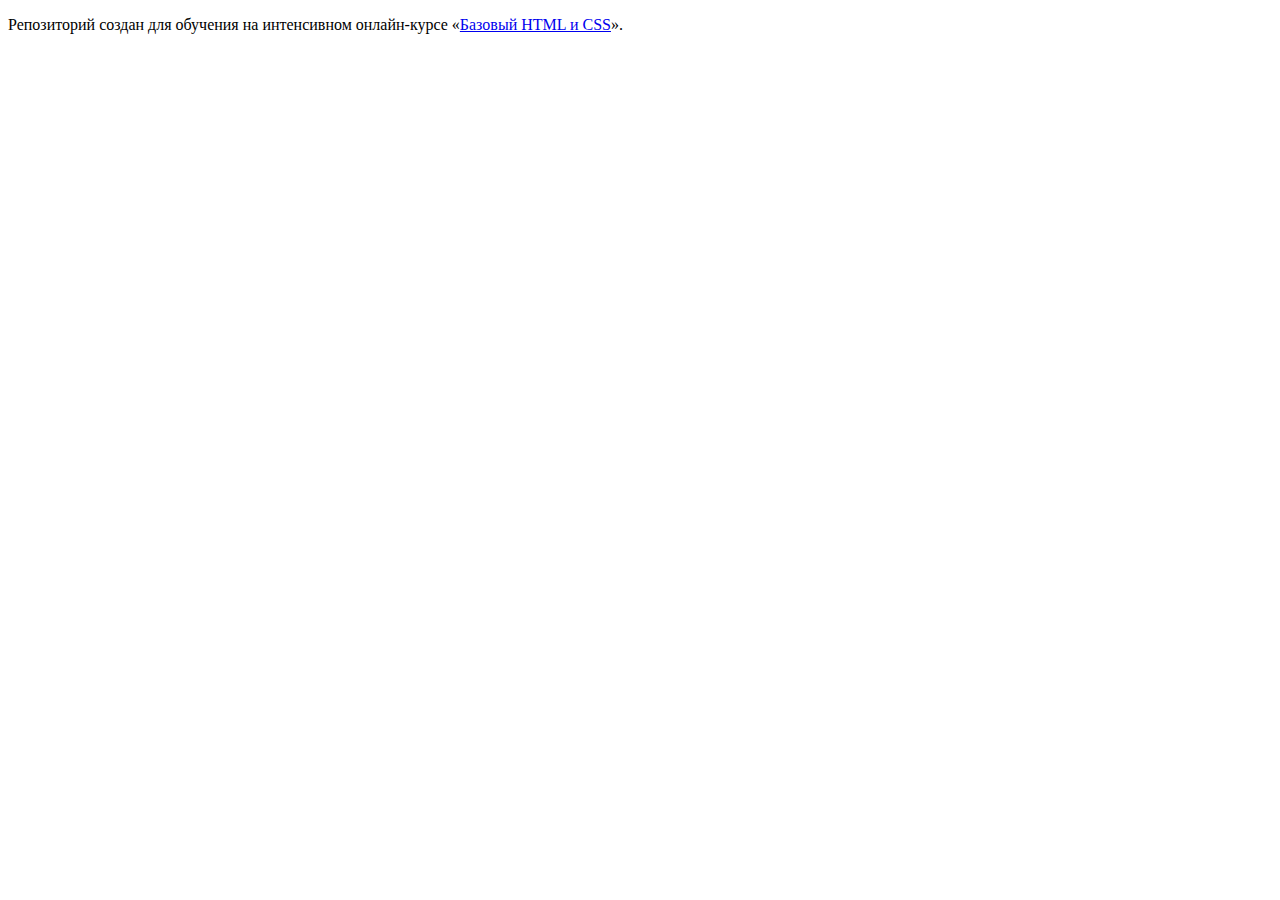
==== index.html @ 18b14258 ":hatching_chick:" ====
<!DOCTYPE html>
<html lang="ru">
  <head>
    <meta charset="utf-8">
    <title>HTML Academy: Барбершоп</title>
  </head>
  <body>

    <p>Репозиторий создан для обучения на интенсивном онлайн‑курсе «<a href="https://htmlacademy.ru/intensive/htmlcss">Базовый HTML и CSS</a>».</p>

  </body>
</html>
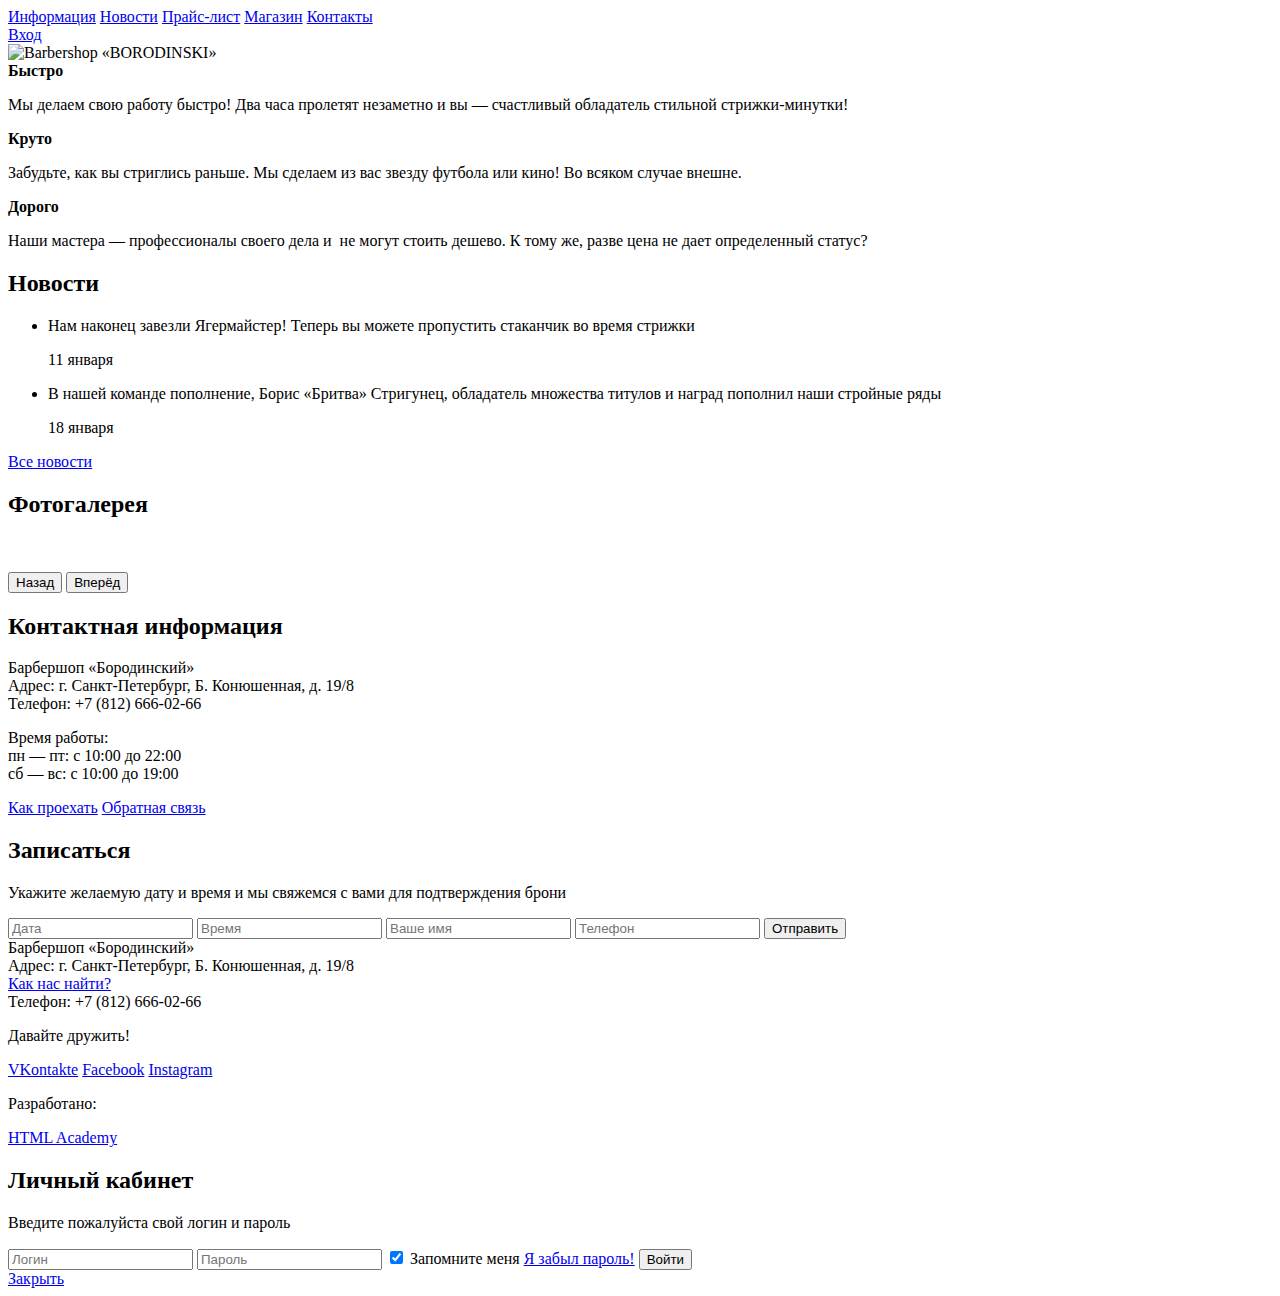
==== commit 5cbc0b3b: "Разметка" ====
--- a/index.html
+++ b/index.html
@@ -2,11 +2,145 @@
 <html lang="ru">
   <head>
     <meta charset="utf-8">
-    <title>HTML Academy: Барбершоп</title>
+    <title>Главная</title>
   </head>
   <body>
-
-    <p>Репозиторий создан для обучения на интенсивном онлайн‑курсе «<a href="https://htmlacademy.ru/intensive/htmlcss">Базовый HTML и CSS</a>».</p>
-
+    <header class="header">
+      <div class="container">
+        <nav class="navigation">
+          <a class="header-btn" href="#">Информация</a>
+          <a class="header-btn" href="#">Новости</a>
+          <a class="header-btn" href="price.html">Прайс-лист</a>
+          <a class="header-btn" href="#">Магазин</a>
+          <a class="header-btn" href="#">Контакты</a>
+        </nav>
+        <div class="user-block">
+          <a class="header-btn btn-log-in" href="#">Вход</a>
+        </div>
+      </div>
+    </header>
+    <main class="container">
+      <div class="index-logo">
+        <img src="http://placehold.it/150x100" alt="Barbershop «BORODINSKI»">
+      </div>
+      <section class="company-features">
+        <div class="features-item">
+          <b class="item-name">Быстро</b>
+          <p class="item-description">Мы делаем свою работу быстро! Два часа
+            пролетят незаметно и вы — счастливый
+            обладатель стильной стрижки-минутки!</p>
+        </div>
+        <div class="features-item">
+          <b class="item-name">Круто</b>
+          <p class="item-description">Забудьте, как вы стриглись раньше.
+            Мы сделаем из вас звезду футбола или кино!
+            Во всяком случае внешне.</p>
+        </div>
+        <div class="features-item">
+          <b class="item-name">Дорого</b>
+          <p class="item-description">Наши мастера — профессионалы своего дела и 
+            не могут стоить дешево. К тому же, разве цена
+            не дает определенный статус?</p>
+        </div>
+      </section>
+      <div class="content">
+        <section class="news">
+          <h2>Новости</h2>
+          <ul class="previews">
+            <li>
+              <p>Нам наконец завезли Ягермайстер! Теперь вы можете
+                пропустить стаканчик во время стрижки</p>
+              <time datetime="2016-01-11">11 января</time>
+            </li>
+            <li>
+              <p>В нашей команде пополнение, Борис «Бритва» Стригунец,
+                обладатель множества титулов и наград пополнил наши
+                стройные ряды</p>
+              <time datetime="2016-01-18">18 января</time>
+            </li>
+          </ul>
+          <a class="index-btn" href="#">Все новости</a>
+        </section>
+        <section class="company-gallery">
+          <h2>Фотогалерея</h2>
+          <figure class="gallery-item">
+            <img src="http://placehold.it/150x100" alt="">
+          </figure>
+          <button class="index-btn" type="button">Назад</button>
+          <button class="index-btn" type="button">Вперёд</button>
+        </section>
+      </div>
+      <div class="content">
+        <section class="main-company-contacts">
+          <h2>Контактная информация</h2>
+          <p>
+            Барбершоп «Бородинский»<br>
+            Адрес: г. Санкт-Петербург, Б. Конюшенная, д. 19/8<br>
+            Телефон: +7 (812) 666-02-66
+          </p>
+          <p>
+            Время работы:<br>
+            пн — пт: с 10:00 до 22:00<br>
+            сб — вс: с 10:00 до 19:00
+          </p>
+          <a class="index-btn" href="#">Как проехать</a>
+          <a class="index-btn" href="#">Обратная связь</a>
+        </section>
+        <section class="appointment">
+          <h2>Записаться</h2>
+          <p>Укажите желаемую дату и время и мы свяжемся
+            с вами для подтверждения брони</p>
+          <form>
+            <input type="text" name="date" placeholder="Дата">
+            <input type="text" name="time" placeholder="Время">
+            <input type="text" name="name" placeholder="Ваше имя">
+            <input type="tel" name="phone" placeholder="Телефон">
+            <button class="index-btn" type="submit">Отправить</button>
+          </form>
+        </section>
+      </div>
+    </main>
+    <footer class="footer">
+      <div class="container">
+        <div class="footer-company-contacts">
+          Барбершоп «Бородинский»<br>
+          Адрес: г. Санкт-Петербург, Б. Конюшенная, д. 19/8<br>
+          <a class="company-location" href="#">Как нас найти?</a><br>
+          Телефон: +7 (812) 666-02-66
+        </div>
+        <div class="social">
+          <p>Давайте дружить!</p>
+          <a class="index-btn btn-vk" href="#">VKontakte</a>
+          <a class="index-btn btn-fb" href="#">Facebook</a>
+          <a class="index-btn btn-inst" href="#">Instagram</a>
+        </div>
+        <div class="copyright">
+          <p>Разработано:</p>
+          <a class="index-btn" href="https://htmlacademy.ru">HTML Academy</a>
+        </div>
+      </div>
+    </footer>
+    <div class="log-in">
+      <section class="form-log-in">
+        <div class="container">
+          <h2>Личный кабинет</h2>
+          <p>Введите пожалуйста свой логин и пароль</p>
+          <form>
+            <label>
+              <input type="text" placeholder="Логин">
+            </label>
+            <label>
+              <input type="password" placeholder="Пароль">
+            </label>
+            <label>
+              <input type="checkbox" name="remember-user" checked> Запомните меня
+            </label>
+            <a class="password-recovery" href="#">Я забыл пароль!</a>
+            <button class="index-btn" type="submit">Войти</button>
+          </form>
+        </div>
+      </section>
+      <a class="btn-close" href="price.html">Закрыть</a>
+    </div>
   </body>
 </html>
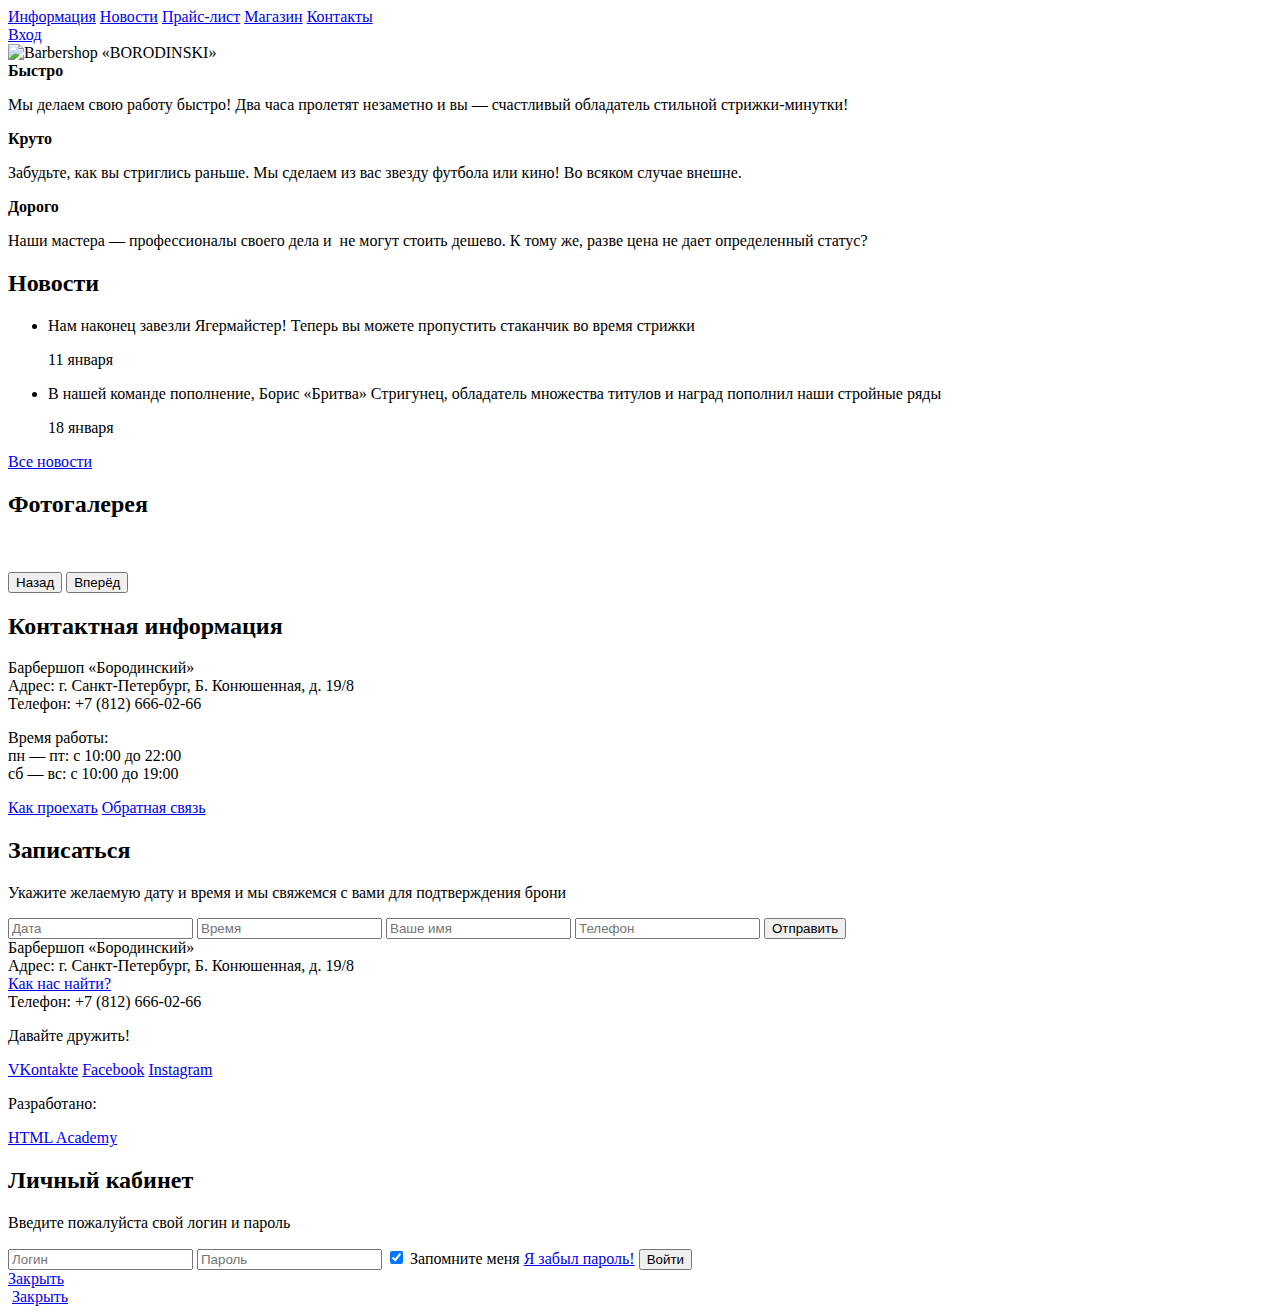
==== commit 7fbddff4: "Добавление карты" ====
--- a/index.html
+++ b/index.html
@@ -140,7 +140,11 @@
           </form>
         </div>
       </section>
-      <a class="btn-close" href="price.html">Закрыть</a>
+      <a class="btn-close" href="index.html">Закрыть</a>
+    </div>
+    <div class="map">
+      <img src="http://placehold.it/150x100" alt="">
+      <a class="btn-close" href="index.html">Закрыть</a>
     </div>
   </body>
 </html>
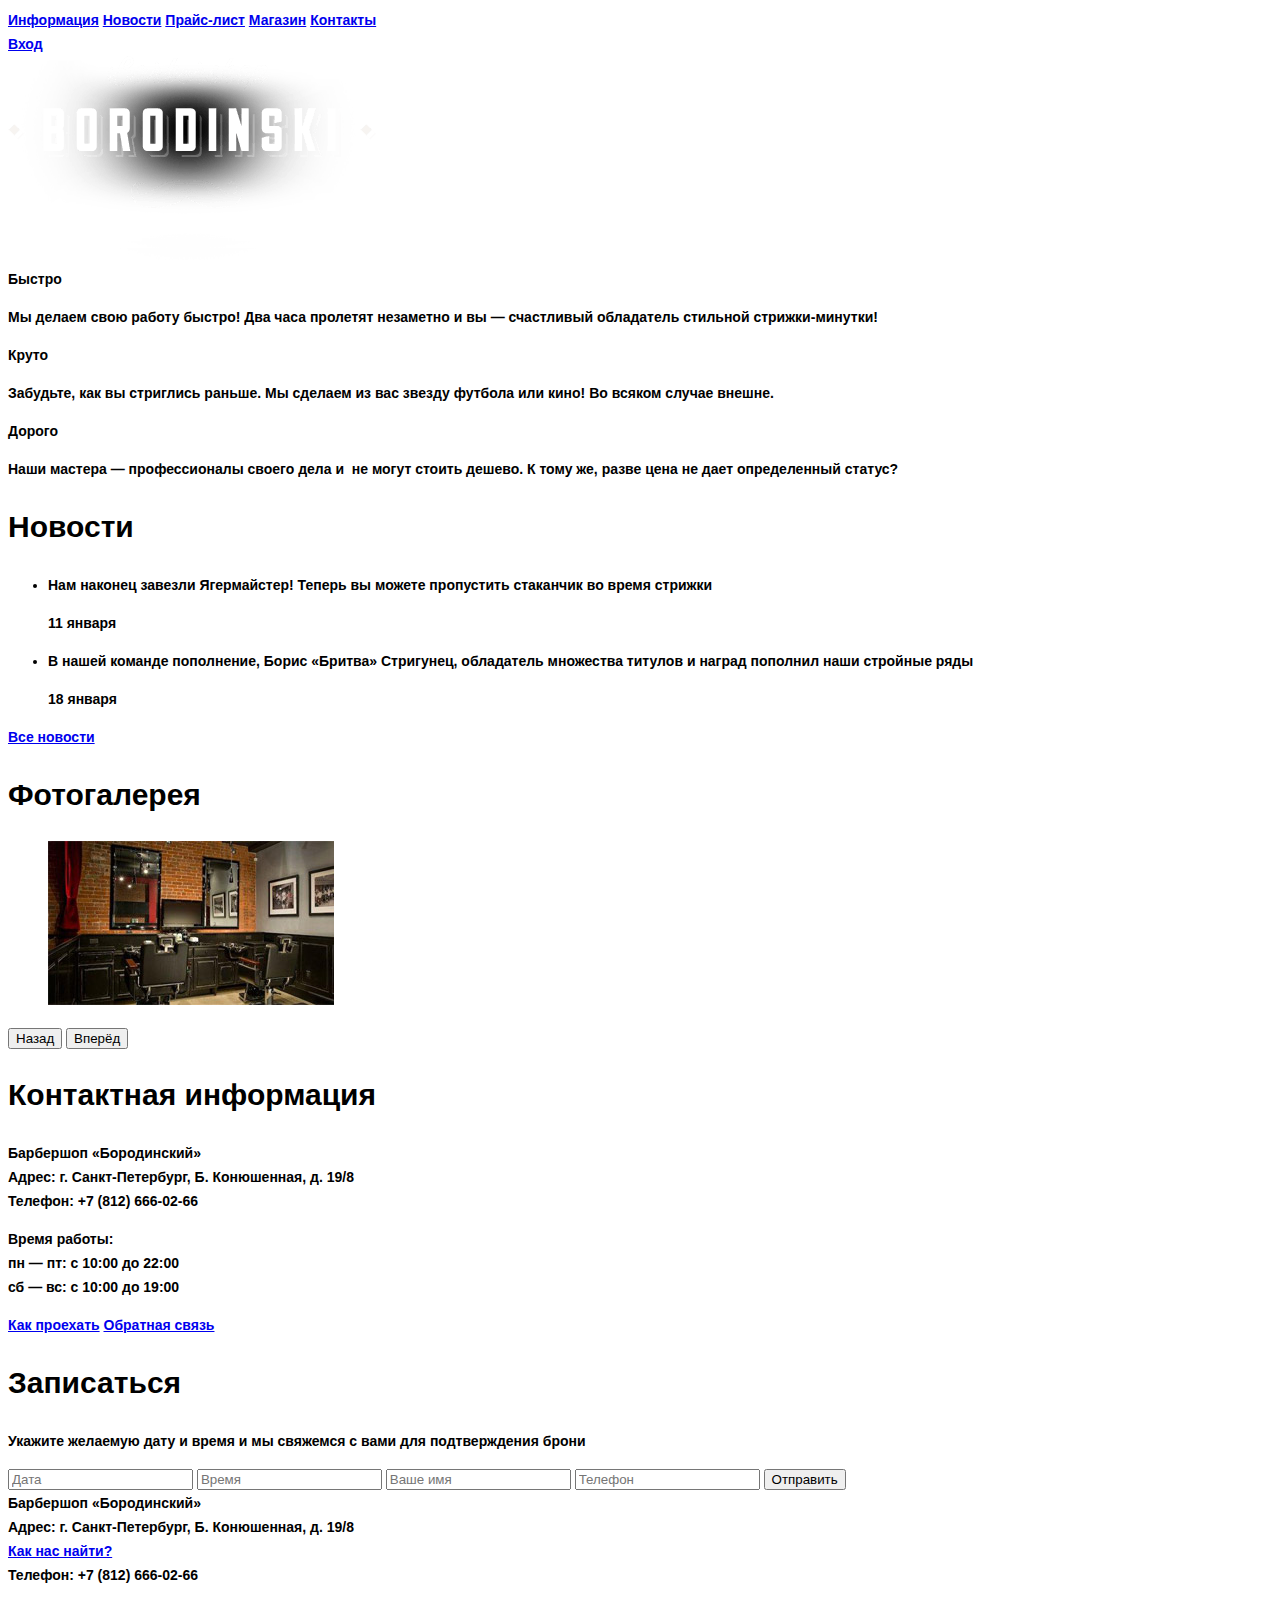
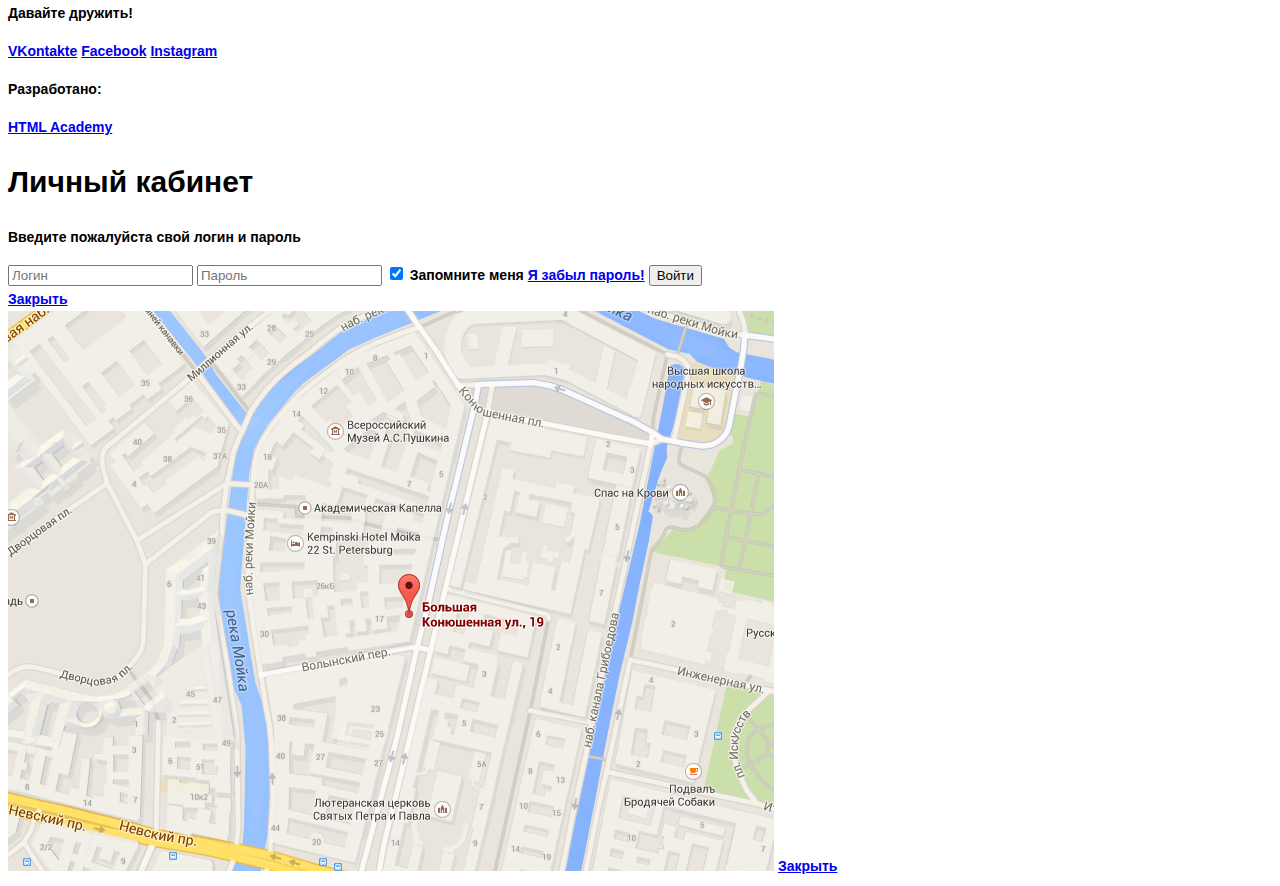
==== commit a7882562: "Подготовка графики и текстовых стилей" ====
--- a/index.html
+++ b/index.html
@@ -3,6 +3,7 @@
   <head>
     <meta charset="utf-8">
     <title>Главная</title>
+    <link href="css/style.css" rel="stylesheet">
   </head>
   <body>
     <header class="header">
@@ -19,9 +20,9 @@
         </div>
       </div>
     </header>
-    <main class="container">
+    <main class="main container">
       <div class="index-logo">
-        <img src="http://placehold.it/150x100" alt="Barbershop «BORODINSKI»">
+        <img src="img/index-logo.png" width="368" height="204" alt="Barbershop «BORODINSKI»">
       </div>
       <section class="company-features">
         <div class="features-item">
@@ -43,7 +44,7 @@
             не дает определенный статус?</p>
         </div>
       </section>
-      <div class="content">
+      <div class="main-content">
         <section class="news">
           <h2>Новости</h2>
           <ul class="previews">
@@ -64,13 +65,13 @@
         <section class="company-gallery">
           <h2>Фотогалерея</h2>
           <figure class="gallery-item">
-            <img src="http://placehold.it/150x100" alt="">
+            <img src="img/company-picture-1.jpg" width="286" height="164" alt="Фотография зала">
           </figure>
           <button class="index-btn" type="button">Назад</button>
           <button class="index-btn" type="button">Вперёд</button>
         </section>
       </div>
-      <div class="content">
+      <div class="main-content">
         <section class="main-company-contacts">
           <h2>Контактная информация</h2>
           <p>
@@ -143,8 +144,8 @@
       <a class="btn-close" href="index.html">Закрыть</a>
     </div>
     <div class="map">
-      <img src="http://placehold.it/150x100" alt="">
-      <a class="btn-close" href="index.html">Закрыть</a>
+      <img src="img/company-location.png" width="766" height="560" alt="Расположение Barbershop">
+      <a class="btn-close" href="catalog-item.html">Закрыть</a>
     </div>
   </body>
 </html>
--- a/css/style.css
+++ b/css/style.css
@@ -0,0 +1,43 @@
+body {
+  font-size: 14px;
+  line-height: 24px;
+  color: #000000;
+  font-weight: bold;
+  font-family: "PTSans Narrow", "Arial", sans-serif;
+}
+
+.main-content h2,
+.main h1 {
+  font-size: 30px;
+  line-height: 42px;
+  color: #000000;
+  font-weight: bold;
+  font-family: "PTSans Narrow", "Arial", sans-serif;
+}
+
+.form-log-in h2 {
+  font-size: 30px;
+  line-height: 1.2;
+  color: #000000;
+  font-weight: bold;
+  font-family: "PTSans Narrow", "Arial", sans-serif;
+}
+
+.products-item h2 {
+  font-size: 14px;
+  line-height: 18px;
+  color: #000000;
+  font-weight: bold;
+  font-family: "PTSans Narrow", "Arial", sans-serif;
+}
+
+.item-composition h2,
+.producers h2,
+.price-list h2,
+.company-info h2 {
+  font-size: 24px;
+  line-height: 30px;
+  color: #000000;
+  font-weight: bold;
+  font-family: "PTSans Narrow", "Arial", sans-serif;
+}
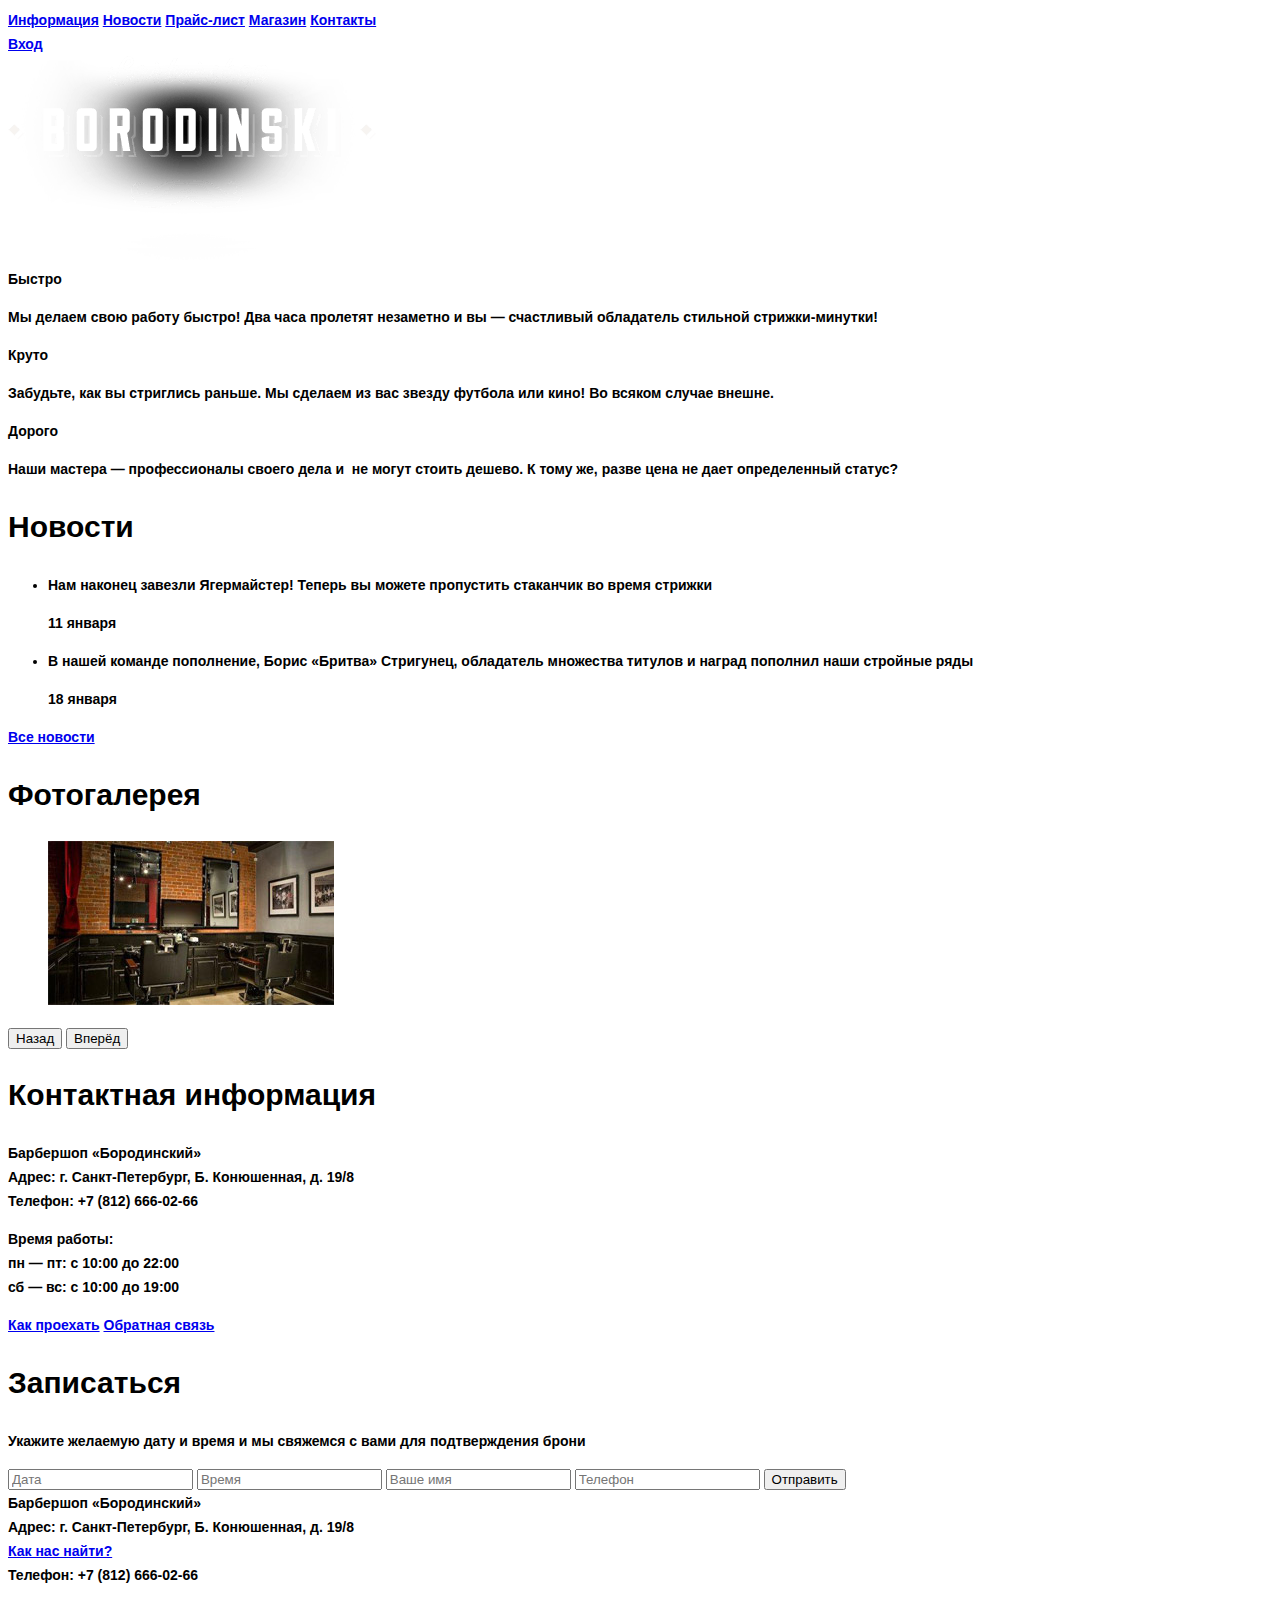
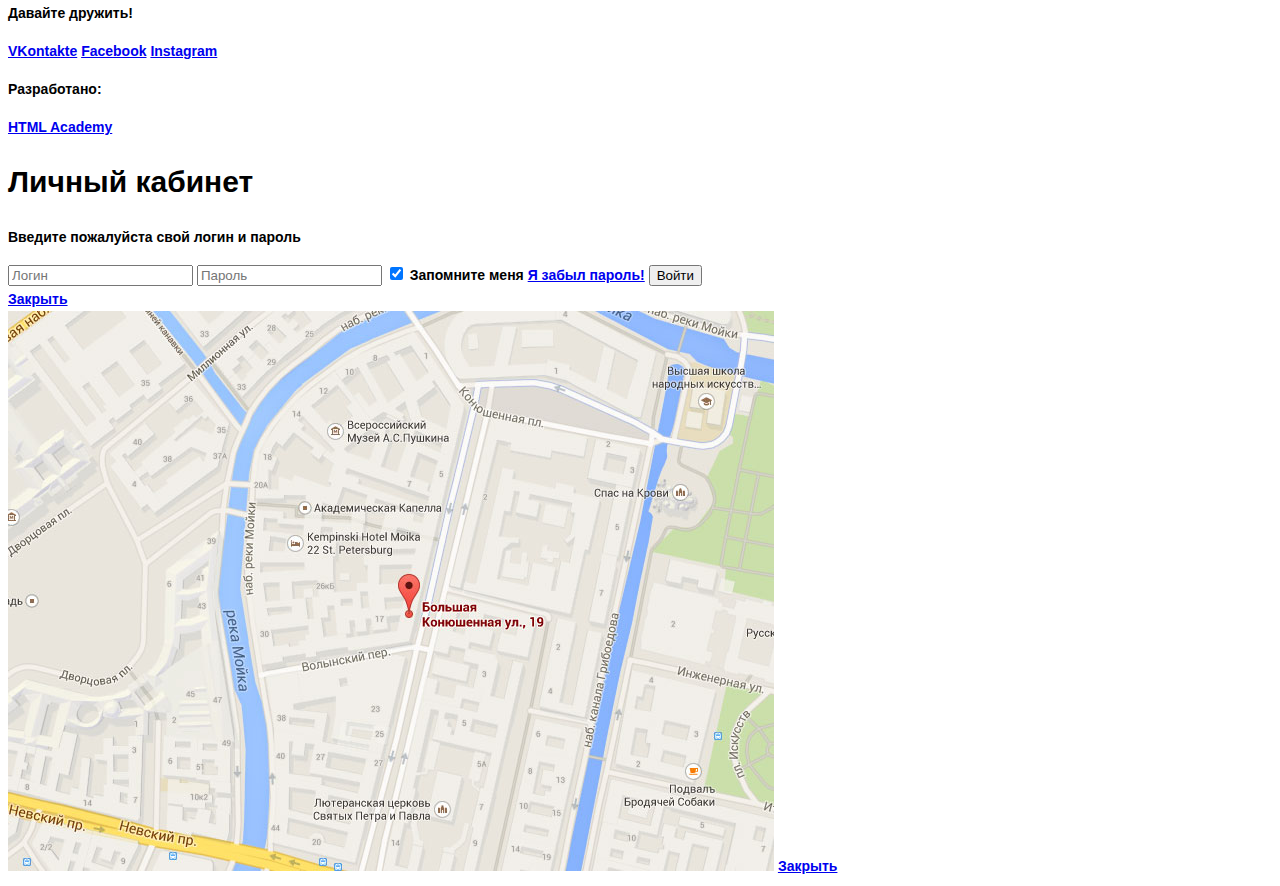
==== commit 407fff14: "Исправление изображений" ====
--- a/index.html
+++ b/index.html
@@ -65,7 +65,7 @@
         <section class="company-gallery">
           <h2>Фотогалерея</h2>
           <figure class="gallery-item">
-            <img src="img/company-picture-1.jpg" width="286" height="164" alt="Фотография зала">
+            <img src="img/company-img.jpg" width="286" height="164" alt="Фотография зала">
           </figure>
           <button class="index-btn" type="button">Назад</button>
           <button class="index-btn" type="button">Вперёд</button>
@@ -144,7 +144,7 @@
       <a class="btn-close" href="index.html">Закрыть</a>
     </div>
     <div class="map">
-      <img src="img/company-location.png" width="766" height="560" alt="Расположение Barbershop">
+      <img src="img/location.jpg" width="766" height="560" alt="Расположение Barbershop">
       <a class="btn-close" href="catalog-item.html">Закрыть</a>
     </div>
   </body>
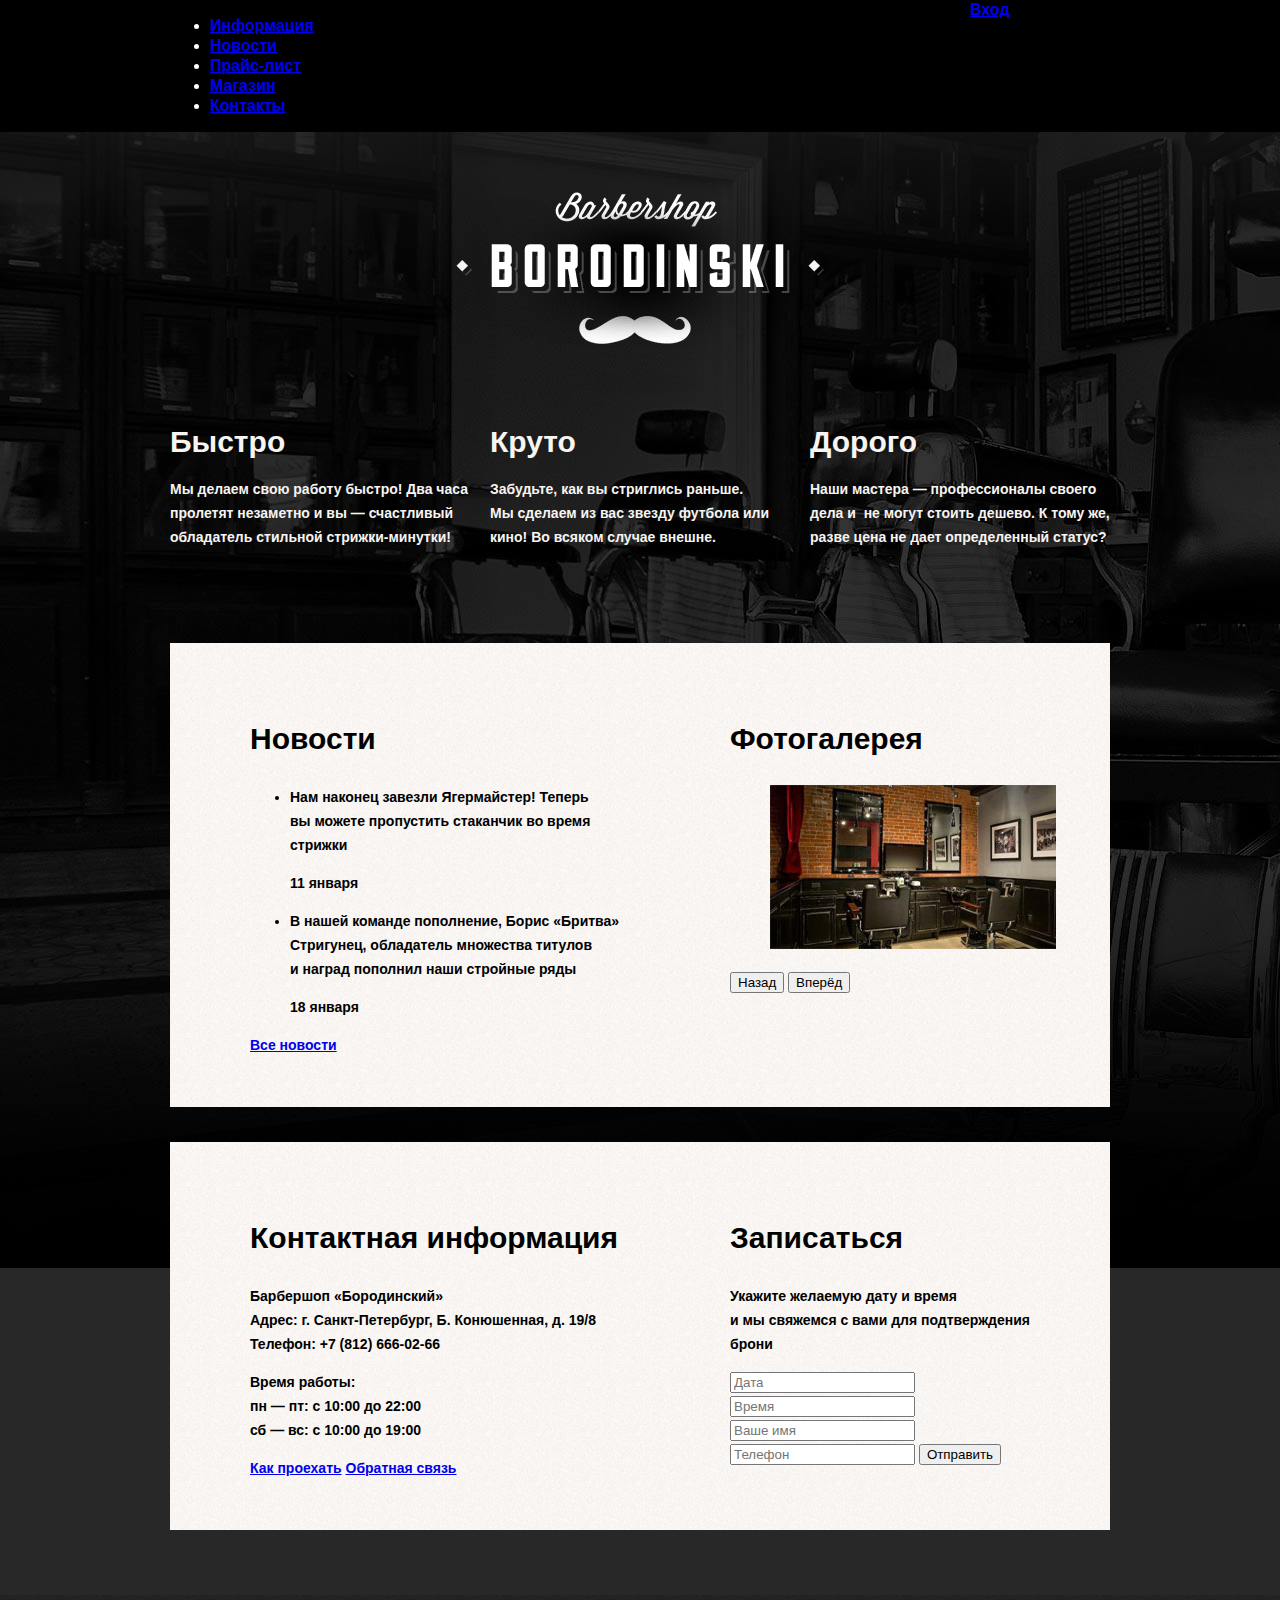
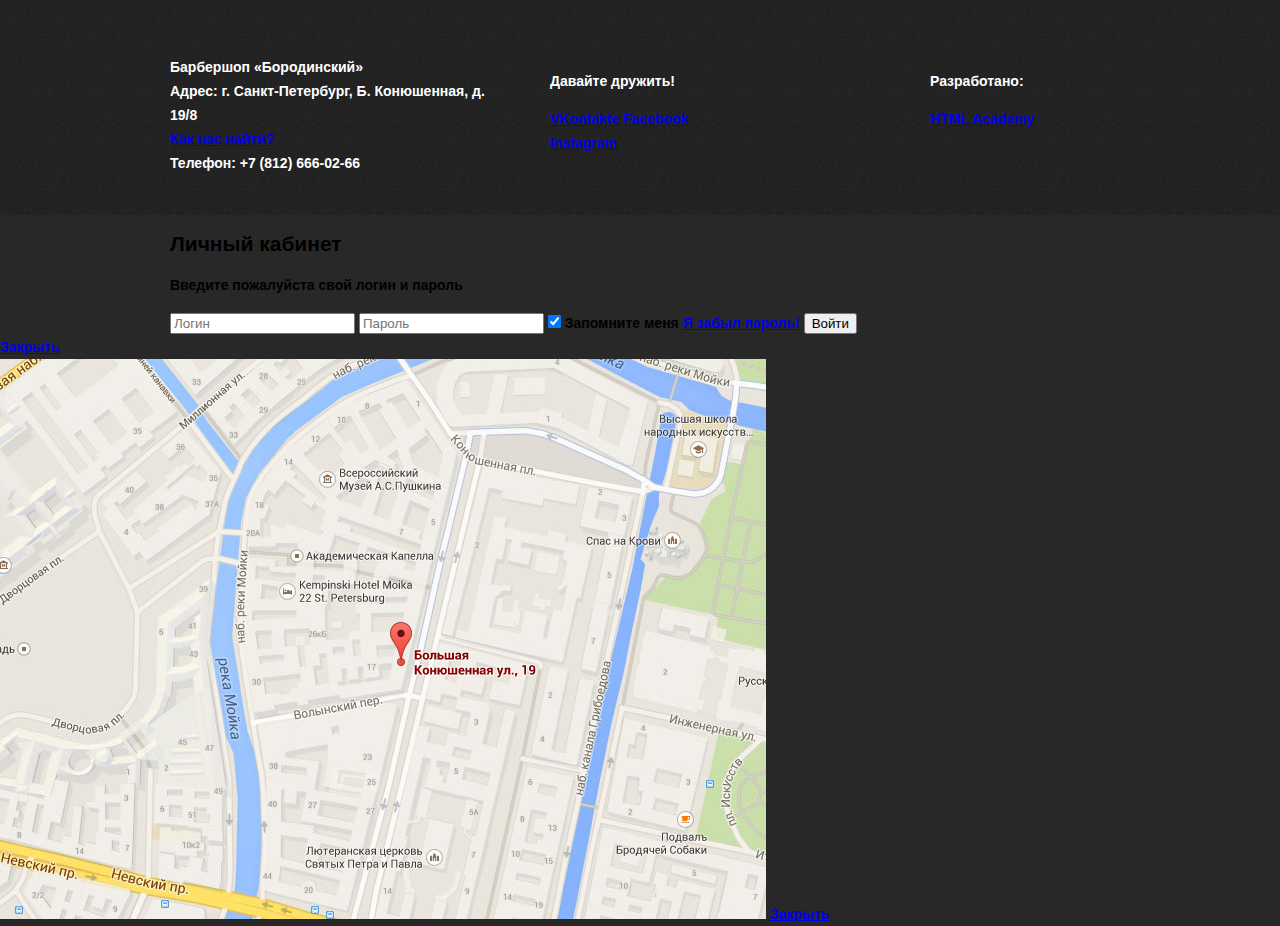
==== commit 3ee4831f: "Сетка" ====
--- a/index.html
+++ b/index.html
@@ -3,119 +3,141 @@
   <head>
     <meta charset="utf-8">
     <title>Главная</title>
+    <link href="css/normalize.css" rel="stylesheet">
     <link href="css/style.css" rel="stylesheet">
   </head>
-  <body>
-    <header class="header">
-      <div class="container">
-        <nav class="navigation">
-          <a class="header-btn" href="#">Информация</a>
-          <a class="header-btn" href="#">Новости</a>
-          <a class="header-btn" href="price.html">Прайс-лист</a>
-          <a class="header-btn" href="#">Магазин</a>
-          <a class="header-btn" href="#">Контакты</a>
+  <body class="index">
+    <header class="index-header">
+      <div class="container clearfix">
+        <nav class="index-navigation">
+          <ul>
+            <li>
+              <a href="#">Информация</a>
+            </li>
+            <li>
+              <a href="#">Новости</a>
+            </li>
+            <li>
+              <a href="#">Прайс-лист</a>
+            </li>
+            <li>
+              <a href="#">Магазин</a>
+            </li>
+            <li>
+              <a href="#">Контакты</a>
+            </li>
+          </ul>
         </nav>
         <div class="user-block">
-          <a class="header-btn btn-log-in" href="#">Вход</a>
+          <a class="log-in" href="#">Вход</a>
         </div>
       </div>
     </header>
-    <main class="main container">
+    <main class="container">
       <div class="index-logo">
-        <img src="img/index-logo.png" width="368" height="204" alt="Barbershop «BORODINSKI»">
+        <img src="img/index-logo.png" width="368" height="204" alt="Barbershop «Borodinski»">
       </div>
-      <section class="company-features">
+      <section class="features clearfix">
         <div class="features-item">
-          <b class="item-name">Быстро</b>
-          <p class="item-description">Мы делаем свою работу быстро! Два часа
-            пролетят незаметно и вы — счастливый
-            обладатель стильной стрижки-минутки!</p>
+          <b class="features-name">Быстро</b>
+          <p>Мы делаем свою работу быстро! Два часа
+             пролетят незаметно и вы — счастливый
+             обладатель стильной стрижки-минутки!</p>
         </div>
         <div class="features-item">
-          <b class="item-name">Круто</b>
-          <p class="item-description">Забудьте, как вы стриглись раньше.
-            Мы сделаем из вас звезду футбола или кино!
-            Во всяком случае внешне.</p>
+          <b class="features-name">Круто</b>
+          <p>Забудьте, как вы стриглись раньше.
+             Мы сделаем из вас звезду футбола или кино!
+             Во всяком случае внешне.</p>
         </div>
         <div class="features-item">
-          <b class="item-name">Дорого</b>
-          <p class="item-description">Наши мастера — профессионалы своего дела и 
-            не могут стоить дешево. К тому же, разве цена
-            не дает определенный статус?</p>
+          <b class="features-name">Дорого</b>
+          <p>Наши мастера — профессионалы своего дела и 
+             не могут стоить дешево. К тому же, разве цена
+             не дает определенный статус?</p>
         </div>
       </section>
-      <div class="main-content">
-        <section class="news">
-          <h2>Новости</h2>
-          <ul class="previews">
+      <div class="main-content clearfix">
+        <div class="main-content-left">
+          <h2 class="main-content-title">Новости</h2>
+          <ul class="news-preview">
             <li>
               <p>Нам наконец завезли Ягермайстер! Теперь вы можете
-                пропустить стаканчик во время стрижки</p>
+                 пропустить стаканчик во время стрижки</p>
               <time datetime="2016-01-11">11 января</time>
             </li>
             <li>
               <p>В нашей команде пополнение, Борис «Бритва» Стригунец,
-                обладатель множества титулов и наград пополнил наши
-                стройные ряды</p>
+                 обладатель множества титулов и наград пополнил наши
+                 стройные ряды</p>
               <time datetime="2016-01-18">18 января</time>
             </li>
           </ul>
-          <a class="index-btn" href="#">Все новости</a>
-        </section>
-        <section class="company-gallery">
-          <h2>Фотогалерея</h2>
-          <figure class="gallery-item">
-            <img src="img/company-img.jpg" width="286" height="164" alt="Фотография зала">
-          </figure>
-          <button class="index-btn" type="button">Назад</button>
-          <button class="index-btn" type="button">Вперёд</button>
-        </section>
+          <a class="btn" href="#">Все новости</a>
+        </div>
+        <div class="main-content-right">
+          <h2 class="main-content-title">Фотогалерея</h2>
+          <div class="gallery">
+            <figure class="gallery-item">
+              <img src="img/company-img.jpg" width="286" height="164" alt="Фотография зала">
+            </figure>
+            <button class="btn" type="button">Назад</button>
+            <button class="btn" type="button">Вперёд</button>
+          </div>
+        </div>
       </div>
-      <div class="main-content">
-        <section class="main-company-contacts">
-          <h2>Контактная информация</h2>
+      <div class="main-content clearfix">
+        <div class="main-content-left">
+          <h2 class="main-content-title">Контактная информация</h2>
           <p>
-            Барбершоп «Бородинский»<br>
-            Адрес: г. Санкт-Петербург, Б. Конюшенная, д. 19/8<br>
+            Барбершоп «Бородинский»
+            <br>
+            Адрес: г. Санкт-Петербург, Б. Конюшенная, д. 19/8
+            <br>
             Телефон: +7 (812) 666-02-66
           </p>
           <p>
-            Время работы:<br>
-            пн — пт: с 10:00 до 22:00<br>
+            Время работы:
+            <br>
+            пн — пт: с 10:00 до 22:00
+            <br>
             сб — вс: с 10:00 до 19:00
           </p>
-          <a class="index-btn" href="#">Как проехать</a>
-          <a class="index-btn" href="#">Обратная связь</a>
-        </section>
-        <section class="appointment">
-          <h2>Записаться</h2>
+          <a class="btn" href="#">Как проехать</a>
+          <a class="btn" href="#">Обратная связь</a>
+        </div>
+        <div class="main-content-right">
+          <h2 class="main-content-title">Записаться</h2>
           <p>Укажите желаемую дату и время и мы свяжемся
-            с вами для подтверждения брони</p>
-          <form>
+             с вами для подтверждения брони</p>
+          <form method="post">
             <input type="text" name="date" placeholder="Дата">
             <input type="text" name="time" placeholder="Время">
             <input type="text" name="name" placeholder="Ваше имя">
             <input type="tel" name="phone" placeholder="Телефон">
-            <button class="index-btn" type="submit">Отправить</button>
+            <button class="btn" type="submit">Отправить</button>
           </form>
-        </section>
+        </div>
       </div>
     </main>
-    <footer class="footer">
-      <div class="container">
-        <div class="footer-company-contacts">
-          Барбершоп «Бородинский»<br>
-          Адрес: г. Санкт-Петербург, Б. Конюшенная, д. 19/8<br>
-          <a class="company-location" href="#">Как нас найти?</a><br>
+    <footer class="index-footer">
+      <div class="container clearfix">
+        <div class="footer-contacts">
+          Барбершоп «Бородинский»
+          <br>
+          Адрес: г. Санкт-Петербург, Б. Конюшенная, д. 19/8
+          <br>
+          <a class="location" href="#">Как нас найти?</a>
+          <br>
           Телефон: +7 (812) 666-02-66
         </div>
-        <div class="social">
+        <div class="footer-social">
           <p>Давайте дружить!</p>
-          <a class="index-btn btn-vk" href="#">VKontakte</a>
-          <a class="index-btn btn-fb" href="#">Facebook</a>
-          <a class="index-btn btn-inst" href="#">Instagram</a>
+          <a class="social-btn btn-vk" href="#">VKontakte</a>
+          <a class="social-btn btn-fb" href="#">Facebook</a>
+          <a class="social-btn btn-inst" href="#">Instagram</a>
         </div>
-        <div class="copyright">
+        <div class="footer-copyright">
           <p>Разработано:</p>
           <a class="index-btn" href="https://htmlacademy.ru">HTML Academy</a>
         </div>
@@ -134,7 +156,8 @@
               <input type="password" placeholder="Пароль">
             </label>
             <label>
-              <input type="checkbox" name="remember-user" checked> Запомните меня
+              <input type="checkbox" name="remember-user" checked>
+              Запомните меня
             </label>
             <a class="password-recovery" href="#">Я забыл пароль!</a>
             <button class="index-btn" type="submit">Войти</button>
--- a/css/style.css
+++ b/css/style.css
@@ -1,43 +1,323 @@
 body {
+  margin: 0;
+  padding: 0;
+  
+  font-weight: bold;
+  font-style: normal;
   font-size: 14px;
   line-height: 24px;
+  font-family: "PTSans Narrow", "Arial", sans-serif;
   color: #000000;
-  font-weight: bold;
-  font-family: "PTSans Narrow", "Arial", sans-serif;
-}
-
-.main-content h2,
-.main h1 {
+  
+  background: #f8f5f2 url("../img/main-background.png") repeat;
+}
+
+.index {
+  background: #282828 url("../img/background.jpg") no-repeat fixed;
+}
+
+.container {
+  width: 940px;
+  margin: 0 auto;
+  padding: 0 10px;
+}
+
+.clearfix::after {
+  content: "";
+  
+  display: table;
+  clear: both;
+}
+
+.index-header {
+  margin-bottom: 60px;
+  
+  font-size: 16px;
+  line-height: 20px;
+  color: #ffffff;
+  
+  background-color: #000000;
+}
+
+.header {
+  margin-bottom: 56px;
+}
+
+.index-navigation {
+  float: left;
+  width: 780px;
+}
+
+.user-block {
+  float: right;
+  width: 140px;
+}
+
+.index-logo {
+  width: 368px;
+  height: 204px;
+  margin-left: auto;
+  margin-right: auto;
+  margin-bottom: 25px;
+}
+
+.features {
+  margin-bottom: 80px;
+}
+
+.features-item {
+  float: left;
+  width: 300px;
+  margin-right: 20px;
+  
+  color: #f7f4f1;
+}
+
+.features-item:last-of-type {
+  margin-right: 0;
+}
+
+.features-name {
+  font-weight: bold;
+  font-style: normal;
   font-size: 30px;
   line-height: 42px;
-  color: #000000;
-  font-weight: bold;
-  font-family: "PTSans Narrow", "Arial", sans-serif;
-}
-
-.form-log-in h2 {
+}
+
+.main-content {
+  margin-bottom: 35px;
+  padding: 50px 80px;
+  
+  background: #f8f5f2 url("../img/main-background.png") repeat;
+}
+
+.main-content-left {
+  float: left;
+  width: 380px;
+}
+
+.main-content-right {
+  float: right;
+  width: 300px;
+}
+
+.main-content-title {
+  font-weight: bold;
+  font-style: normal;
   font-size: 30px;
-  line-height: 1.2;
-  color: #000000;
-  font-weight: bold;
-  font-family: "PTSans Narrow", "Arial", sans-serif;
-}
-
-.products-item h2 {
+  line-height: 42px;
+}
+
+.catalog {
+  font-weight: bold;
+  font-style: normal;
   font-size: 14px;
   line-height: 18px;
-  color: #000000;
-  font-weight: bold;
-  font-family: "PTSans Narrow", "Arial", sans-serif;
-}
-
-.item-composition h2,
-.producers h2,
-.price-list h2,
-.company-info h2 {
+}
+
+.main-title {
+  margin: 0;
+  margin-bottom: 23px;
+  
+  font-weight: bold;
+  font-style: normal;
+  font-size: 30px;
+  line-height: 42px;
+}
+
+.breadcrumbs {
+  margin-bottom: 53px;
+  
+  font-weight: bold;
+  font-style: normal;
+  font-size: 14px;
+  line-height: 20px;
+}
+
+.products-filter {
+  float: left;
+  width: 220px;
+}
+
+.products-filter legend {
+  font-weight: bold;
+  font-style: normal;
   font-size: 24px;
   line-height: 30px;
-  color: #000000;
-  font-weight: bold;
-  font-family: "PTSans Narrow", "Arial", sans-serif;
-}
+}
+
+.products-list {
+  float: right;
+  width: 710px;
+}
+
+.products-page {
+  margin-bottom: 25px;
+  padding-top: 5px;
+  
+  font-size: 0;
+}
+
+.products-item {
+  display: inline-block;
+  width: 220px;
+  min-height: 286px;
+  margin-right: 20px;
+  margin-bottom: 20px;
+  vertical-align: top;
+  
+  font-size: 14px;
+  
+  background-color: #fefefe;
+}
+
+.products-item:nth-of-type(3n) {
+  margin-right: 0;
+}
+
+.item-img {
+  margin-bottom: 16px;
+}
+
+.products-item h2 {
+  margin-top: 0;
+  margin-bottom: 13px;
+  
+  font-weight: bold;
+  font-style: normal;
+  font-size: 14px;
+  line-height: 18px;
+}
+
+.item-gallery {
+  float: left;
+  width: 460px;
+  margin-top: 3px;
+  
+  font-size: 0;
+}
+
+.item-gallery img {
+  display: inline-block;
+  margin-right: 20px;
+  
+  vertical-align: top;
+}
+
+.item-gallery img:first-of-type {
+  margin-right: 0;
+  margin-bottom: 21px;
+}
+
+.item-gallery img:last-of-type {
+  margin-right: 0;
+}
+
+.item-info {
+  float: right;
+  width: 390px;
+  margin-top: 3px;
+}
+
+.item-availability {
+  margin-bottom: 37px;
+}
+
+.item-vendor-code {
+  margin-bottom: 37px;
+  
+  color: #aeaeae;
+}
+
+.item-describing {
+  margin-bottom: 39px;
+}
+
+.item-buying {
+  margin-bottom: 65px;
+}
+
+.item-composition h2 {
+  margin: 0;
+  margin-bottom: 33px;
+  
+  font-weight: bold;
+  font-style: normal;
+  font-size: 24px;
+  line-height: 30px;
+}
+
+.promo {
+  margin-bottom: 59px;
+  
+  font-weight: bold;
+  font-style: normal;
+  font-size: 48px;
+  line-height: 48px;
+}
+
+.company {
+  margin-bottom: 65px;
+}
+
+.company h2{
+  margin: 0;
+  margin-bottom: 32px;
+  
+  font-weight: bold;
+  font-style: normal;
+  font-size: 24px;
+  line-height: 30px;
+}
+
+.producers {
+
+}
+
+.price-list {
+
+}
+
+.company-info {
+  font-size: 0;
+}
+
+.company-info p {
+  display: inline-block;
+  width: 390px;
+  margin-right: 70px;
+  padding-left: 10px;
+  
+  font-size: 14px;
+  vertical-align: top;
+}
+
+.index-footer {
+  margin-top: 65px;
+  padding-top: 60px;
+  padding-bottom: 40px;
+  
+  color: #ffffff;
+  
+  background: #232323 url("../img/footer-background.png") repeat;
+}
+
+.footer {
+  margin-top: 49px;
+}
+
+.footer-contacts {
+  float: left;
+  width: 320px;
+  margin-right: 60px;
+}
+
+.footer-social {
+  float: left;
+  width: 180px;
+}
+
+.footer-copyright {
+  float: right;
+  width: 180px;
+}
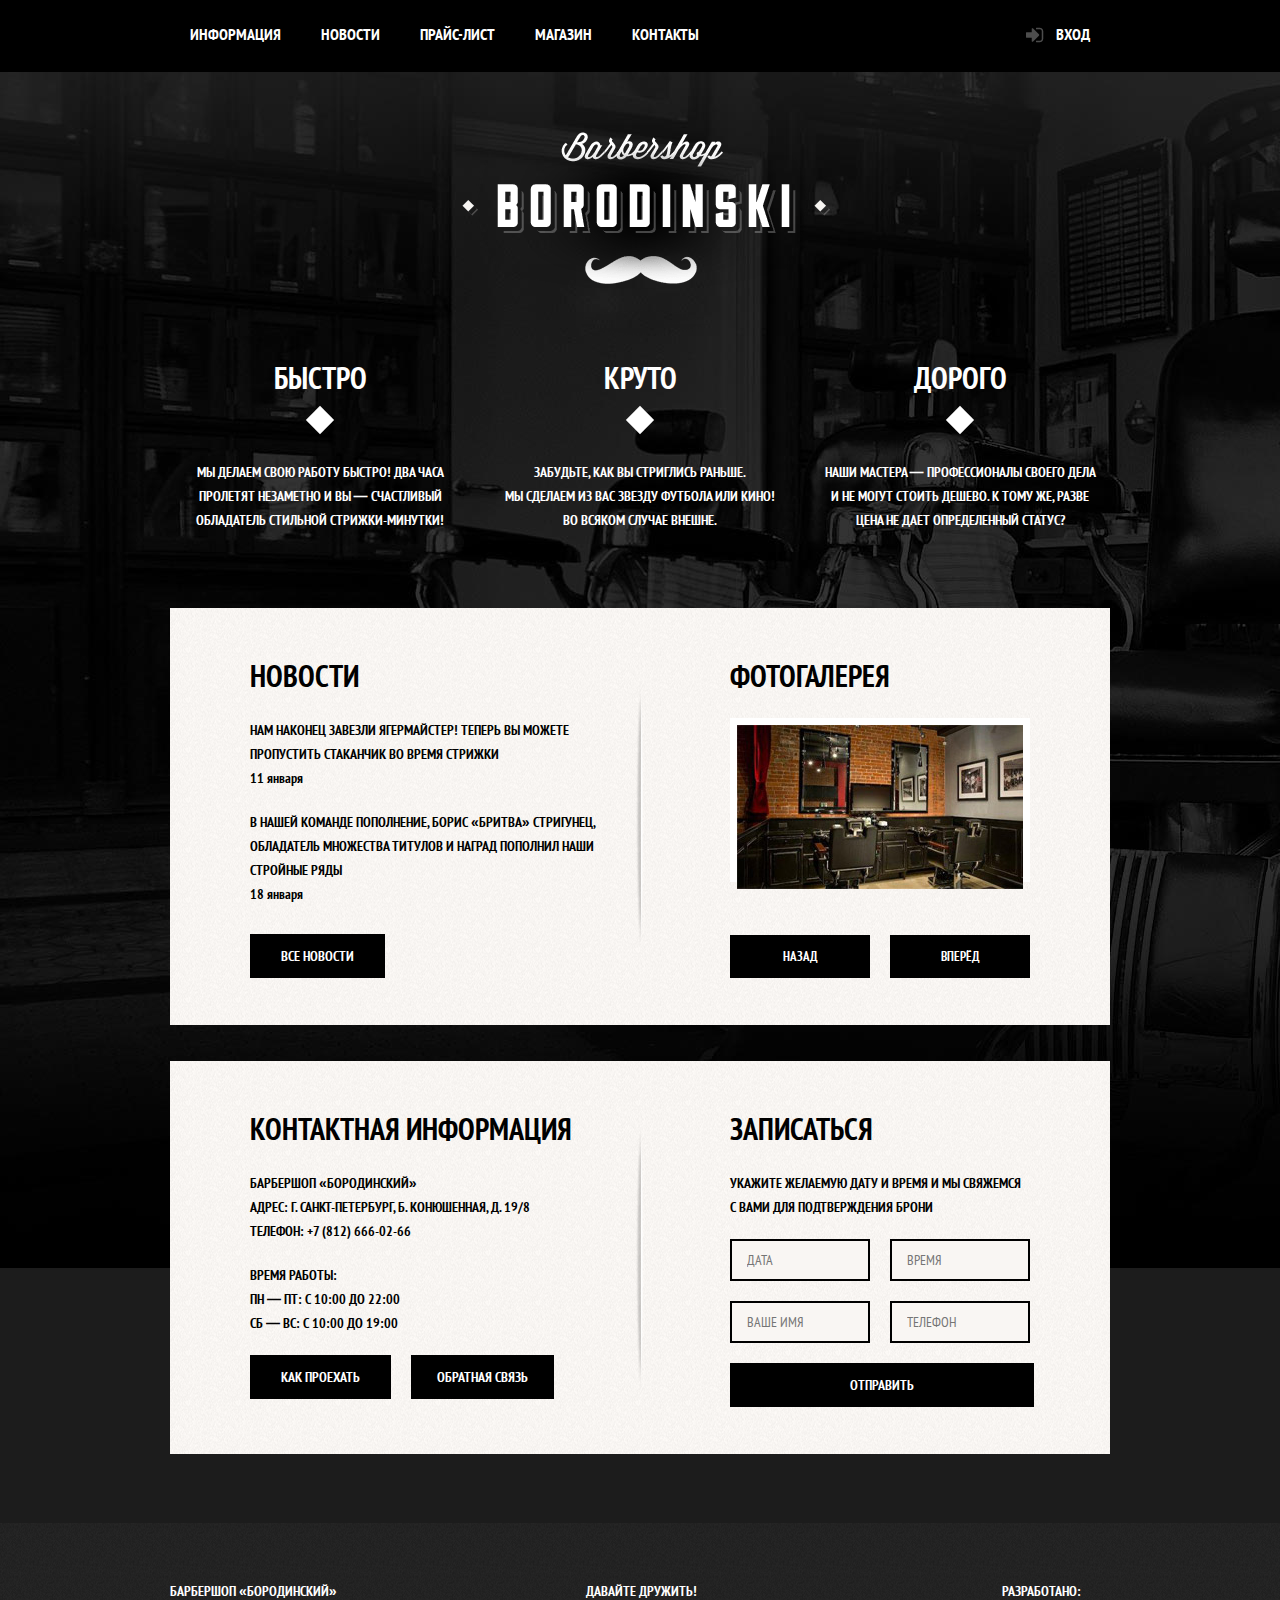
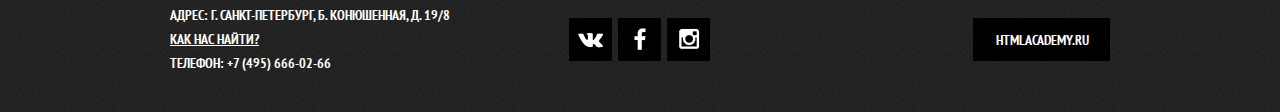
==== commit ddb2bcc9: "#34 Завершаем вёрстку «Барбершопа»" ====
--- a/index.html
+++ b/index.html
@@ -2,173 +2,168 @@
 <html lang="ru">
   <head>
     <meta charset="utf-8">
-    <title>Главная</title>
+    <title>Прайс-лист</title>
     <link href="css/normalize.css" rel="stylesheet">
     <link href="css/style.css" rel="stylesheet">
   </head>
   <body class="index">
-    <header class="index-header">
-      <div class="container clearfix">
-        <nav class="index-navigation">
+    <header class="header index-header">
+      <div class="container">
+        <nav class="header-navigation">
           <ul>
             <li>
-              <a href="#">Информация</a>
+              <a class="header-navigation-item" href="information.html">Информация</a>
             </li>
             <li>
-              <a href="#">Новости</a>
+              <a class="header-navigation-item" href="news.html">Новости</a>
             </li>
             <li>
-              <a href="#">Прайс-лист</a>
+              <a class="header-navigation-item" href="price-list.html">Прайс-лист</a>
             </li>
             <li>
-              <a href="#">Магазин</a>
+              <a class="header-navigation-item" href="shop.html">Магазин</a>
             </li>
             <li>
-              <a href="#">Контакты</a>
+              <a class="header-navigation-item" href="contacts.html">Контакты</a>
             </li>
           </ul>
         </nav>
-        <div class="user-block">
-          <a class="log-in" href="#">Вход</a>
-        </div>
+        <ul class="header-user-navigation">
+          <li>
+            <a class="header-log-in" href="log-in.html">Вход</a>
+          </li>
+        </ul>
       </div>
     </header>
     <main class="container">
       <div class="index-logo">
-        <img src="img/index-logo.png" width="368" height="204" alt="Barbershop «Borodinski»">
+        <img src="img/index-logo.png" width="368" height="204" alt="Барбершоп «Бородинский»">
       </div>
       <section class="features clearfix">
         <div class="features-item">
           <b class="features-name">Быстро</b>
-          <p>Мы делаем свою работу быстро! Два часа
-             пролетят незаметно и вы — счастливый
-             обладатель стильной стрижки-минутки!</p>
+          <p>Мы делаем свою работу быстро! Два часа пролетят незаметно и вы — счастливый обладатель стильной стрижки-минутки!</p>
         </div>
         <div class="features-item">
           <b class="features-name">Круто</b>
-          <p>Забудьте, как вы стриглись раньше.
-             Мы сделаем из вас звезду футбола или кино!
-             Во всяком случае внешне.</p>
+          <p>Забудьте, как вы стриглись раньше. Мы сделаем из вас звезду футбола или кино! Во всяком случае внешне.</p>
         </div>
         <div class="features-item">
           <b class="features-name">Дорого</b>
-          <p>Наши мастера — профессионалы своего дела и 
-             не могут стоить дешево. К тому же, разве цена
-             не дает определенный статус?</p>
+          <p>Наши мастера — профессионалы своего дела и не могут стоить дешево. К тому же, разве цена не дает определенный статус?</p>
         </div>
       </section>
-      <div class="main-content clearfix">
-        <div class="main-content-left">
-          <h2 class="main-content-title">Новости</h2>
+      <div class="index-content clearfix">
+        <div class="index-content-left">
+          <h2 class="index-content-title">Новости</h2>
           <ul class="news-preview">
             <li>
-              <p>Нам наконец завезли Ягермайстер! Теперь вы можете
-                 пропустить стаканчик во время стрижки</p>
+              <p>Нам наконец завезли Ягермайстер! Теперь вы можете пропустить стаканчик во время стрижки</p>
               <time datetime="2016-01-11">11 января</time>
             </li>
             <li>
-              <p>В нашей команде пополнение, Борис «Бритва» Стригунец,
-                 обладатель множества титулов и наград пополнил наши
-                 стройные ряды</p>
+              <p>В нашей команде пополнение, Борис «Бритва» Стригунец, обладатель множества титулов и наград пополнил наши стройные ряды</p>
               <time datetime="2016-01-18">18 января</time>
             </li>
           </ul>
-          <a class="btn" href="#">Все новости</a>
+          <a class="index-btn" href="#">Все новости</a>
         </div>
-        <div class="main-content-right">
-          <h2 class="main-content-title">Фотогалерея</h2>
+        <div class="index-content-right">
+          <h2 class="index-content-title">Фотогалерея</h2>
           <div class="gallery">
-            <figure class="gallery-item">
-              <img src="img/company-img.jpg" width="286" height="164" alt="Фотография зала">
+            <figure class="gallery-content">
+              <img src="img/photo-1.jpg" width="286" height="164" alt="">
             </figure>
-            <button class="btn" type="button">Назад</button>
-            <button class="btn" type="button">Вперёд</button>
+            <button class="btn gallery-prev" type="button">Назад</button>
+            <button class="btn gallery-next" type="button">Вперёд</button>
           </div>
         </div>
       </div>
-      <div class="main-content clearfix">
-        <div class="main-content-left">
-          <h2 class="main-content-title">Контактная информация</h2>
+      <div class="index-content clearfix">
+        <div class="index-content-left">
+          <h2 class="index-content-title">Контактная информация</h2>
           <p>
-            Барбершоп «Бородинский»
-            <br>
-            Адрес: г. Санкт-Петербург, Б. Конюшенная, д. 19/8
-            <br>
+            Барбершоп «Бородинский»<br>
+            Адрес: г. Санкт-Петербург, Б. Конюшенная, д. 19/8<br>
             Телефон: +7 (812) 666-02-66
           </p>
           <p>
-            Время работы:
-            <br>
-            пн — пт: с 10:00 до 22:00
-            <br>
+            Время работы:<br>
+            пн — пт: с 10:00 до 22:00<br>
             сб — вс: с 10:00 до 19:00
           </p>
-          <a class="btn" href="#">Как проехать</a>
-          <a class="btn" href="#">Обратная связь</a>
+          <a class="index-btn" href="#">Как проехать</a>
+          <a class="index-btn smaller-btn" href="#">Обратная связь</a>
         </div>
-        <div class="main-content-right">
-          <h2 class="main-content-title">Записаться</h2>
-          <p>Укажите желаемую дату и время и мы свяжемся
-             с вами для подтверждения брони</p>
-          <form method="post">
-            <input type="text" name="date" placeholder="Дата">
-            <input type="text" name="time" placeholder="Время">
-            <input type="text" name="name" placeholder="Ваше имя">
-            <input type="tel" name="phone" placeholder="Телефон">
-            <button class="btn" type="submit">Отправить</button>
+        <div class="index-content-right">
+          <h2 class="index-content-title">Записаться</h2>
+          <p>Укажите желаемую дату и время и мы свяжемся с вами для подтверждения брони</p>
+          <form class="appointment-form" action="https://echo.htmlacademy.ru" method="post">
+            <input type="text" name="date" value="" placeholder="Дата">
+            <input type="text" name="time" value="" placeholder="Время">
+            <input type="text" name="name" value="" placeholder="Ваше имя">
+            <input type="tel" name="phone" value="" placeholder="Телефон">
+            <button class="index-btn bigger-btn" type="submit">Отправить</button>
           </form>
         </div>
       </div>
     </main>
-    <footer class="index-footer">
-      <div class="container clearfix">
+    <footer class="footer">
+      <div class="container">
         <div class="footer-contacts">
           Барбершоп «Бородинский»
           <br>
-          Адрес: г. Санкт-Петербург, Б. Конюшенная, д. 19/8
+          Адрес: г. Санкт-Петербург, Б. Конюшенная, д. 19/8
           <br>
-          <a class="location" href="#">Как нас найти?</a>
+          <a class="js-open-map" href="company-location.html">Как нас найти?</a>
           <br>
-          Телефон: +7 (812) 666-02-66
+          Телефон: +7 (495) 666-02-66
         </div>
-        <div class="footer-social">
-          <p>Давайте дружить!</p>
-          <a class="social-btn btn-vk" href="#">VKontakte</a>
-          <a class="social-btn btn-fb" href="#">Facebook</a>
-          <a class="social-btn btn-inst" href="#">Instagram</a>
+        <div class="footer-socials">
+          <b>Давайте дружить!</b>
+          <ul>
+            <li>
+              <a class="social-btn social-btn-vk" href="#" aria-label="Вконтакте"></a>
+            </li>
+            <li>
+              <a class="social-btn social-btn-fb" href="#" aria-label="Фейсбук"></a>
+            </li>
+            <li>
+              <a class="social-btn social-btn-inst" href="#" aria-label="Инстаграм"></a>
+            </li>
+          </ul>
         </div>
         <div class="footer-copyright">
-          <p>Разработано:</p>
-          <a class="index-btn" href="https://htmlacademy.ru">HTML Academy</a>
+          <b>Разработано:</b>
+          <a href="https://htmlacademy.ru">HTMLAcademy.ru</a>
         </div>
       </div>
     </footer>
-    <div class="log-in">
-      <section class="form-log-in">
-        <div class="container">
-          <h2>Личный кабинет</h2>
-          <p>Введите пожалуйста свой логин и пароль</p>
-          <form>
-            <label>
-              <input type="text" placeholder="Логин">
-            </label>
-            <label>
-              <input type="password" placeholder="Пароль">
-            </label>
-            <label>
-              <input type="checkbox" name="remember-user" checked>
-              Запомните меня
-            </label>
-            <a class="password-recovery" href="#">Я забыл пароль!</a>
-            <button class="index-btn" type="submit">Войти</button>
-          </form>
-        </div>
-      </section>
-      <a class="btn-close" href="index.html">Закрыть</a>
+    <div class="modal-content">
+      <button class="modal-content-close" type="button" title="Закрыть">Закрыть</button>
+      <h2 class="modal-content-title">Личный кабинет</h2>
+      <p>Введите пожалуйста свой логин и пароль.</p>
+      <form class="login-form" action="https://echo.htmlacademy.ru" method="post">
+        <input class="icon-user" id="login" type="text" name="login" placeholder="Логин">
+        <label for="login"></label>
+        <input class="icon-password" id="password" type="password" name="password" placeholder="Пароль">
+        <label for="password"></label>
+        <label class="login-checkbox">
+          <input type="checkbox" name="remember">
+          <span class="checkbox-indicator"></span>
+          Запомните меня
+        </label>
+        <a class="restore" href="#">Я забыл пароль!</a>
+        <button class="btn" type="submit">Войти</button>
+      </form>
     </div>
-    <div class="map">
-      <img src="img/location.jpg" width="766" height="560" alt="Расположение Barbershop">
-      <a class="btn-close" href="catalog-item.html">Закрыть</a>
+    <div class="modal-content-map">
+      <button class="modal-content-close" type="button" title="Закрыть">Закрыть</button>
+      <iframe
+        src="https://www.google.com/maps/embed?pb=!1m18!1m12!1m3!1d1998.6037999040354!2d30.322010416394033!3d59.938716271971415!2m3!1f0!2f0!3f0!3m2!1i1024!2i768!4f13.1!3m3!1m2!1s0x4696310fca5ba729%3A0xea9c53d4493c879f!2sBolshaya+Konyushennaya+ul.%2C+19%2C+Sankt-Peterburg%2C+Russia%2C+191186!5e0!3m2!1sen!2s!4v1441888483426"
+        width="766" height="561" style="border:0" allowfullscreen></iframe>
     </div>
+    <div class="modal-overlay"></div>
+    <script src="js/scripts.js"></script>
   </body>
-</html>
+</html>--- a/css/style.css
+++ b/css/style.css
@@ -1,68 +1,1031 @@
+@font-face {
+  font-family: "PT Sans Narrow";
+  font-style: normal;
+  font-weight: 700;
+  src: local("PT Sans Narrow Bold"),
+  url("../fonts/ptsansnarrowbold.woff") format("woff");
+}
+
+@font-face {
+  font-family: "PT Sans Narrow";
+  font-style: normal;
+  font-weight: normal;
+  src: local("PT Sans Narrow"),
+  url("../fonts/ptsansnarrow.woff") format("woff");
+}
+
+html {
+  -webkit-box-sizing: border-box;
+  box-sizing: border-box;
+}
+
+*, *::before, *::after {
+  -webkit-box-sizing: inherit;
+  box-sizing: inherit;
+}
+
+html, body {
+  width: 100%;
+  height: 100%;
+  margin: 0;
+  padding: 0;
+}
+
 body {
-  margin: 0;
+  min-width: 960px;
+  
+  font-style: normal;
+  font-weight: 700;
+  font-size: 14px;
+  line-height: 24px;
+  font-family: "PT Sans Narrow" ,"Arial", sans-serif;
+  letter-spacing: 0;
+  color: rgba(0, 0, 0, 1);
+  text-transform: uppercase;
+  
+  background: rgba(248, 245, 242, 1) url("../img/main-background.png") repeat;
+}
+
+body.index {
+  background: rgba(28, 28, 28, 1) url("../img/index-background.jpg") no-repeat;
+}
+
+a {
+  text-decoration: none;
+}
+
+img {
+  max-width: 100%;
+  height: auto;
+}
+
+.hidden {
+  position: absolute;
+  top: 0;
+  left: 0;
+  clip: rect(0 0 0 0);
+  white-space: nowrap;
+}
+
+.btn {
+  min-height: 43px;
   padding: 0;
-  
-  font-weight: bold;
-  font-style: normal;
-  font-size: 14px;
-  line-height: 24px;
-  font-family: "PTSans Narrow", "Arial", sans-serif;
-  color: #000000;
-  
-  background: #f8f5f2 url("../img/main-background.png") repeat;
-}
-
-.index {
-  background: #282828 url("../img/background.jpg") no-repeat fixed;
+  padding-top: 10px;
+  padding-bottom: 10px;
+  
+  font-style: normal;
+  font-weight: 700;
+  font-size: 13px;
+  line-height: 18px;
+  font-family: "PT Sans Narrow" ,"Arial", sans-serif;
+  letter-spacing: 0;
+  color: rgba(255, 255, 255, 1);
+  text-transform: uppercase;
+  
+  background-color: rgba(0, 0, 0, 1);
+  border: 0;
+  
+  cursor: pointer;
+}
+
+.btn:hover,
+.btn:active {
+  background-color: rgba(102, 61, 21, 1);
+}
+
+.clearfix::after {
+  content: "";
+  
+  display: table;
+  clear: both;
 }
 
 .container {
-  width: 940px;
+  width: 960px;
   margin: 0 auto;
   padding: 0 10px;
 }
 
-.clearfix::after {
+.header {
+  min-height: 72px;
+  margin-bottom: 49px;
+  
+  color: rgba(255, 255, 255, 1);
+  
+  background-color: rgba(0, 0, 0, 1);
+}
+
+.header .container {
+  display: -webkit-box;
+  display: -ms-flexbox;
+  display: flex;
+  -webkit-box-pack: justify;
+  -ms-flex-pack: justify;
+  justify-content: space-between;
+  min-height: inherit;
+}
+
+.header-navigation {
+  -ms-flex-negative: 0;
+  flex-shrink: 0;
+  display: -webkit-box;
+  display: -ms-flexbox;
+  display: flex;
+}
+
+.header-logo {
+  -ms-flex-negative: 0;
+  flex-shrink: 0;
+  padding-top: 23px;
+  padding-right: 20px;
+  padding-left: 21px;
+}
+
+.header-navigation ul {
+  -ms-flex-negative: 0;
+  flex-shrink: 0;
+  display: -webkit-box;
+  display: -ms-flexbox;
+  display: flex;
+  margin: 0;
+  padding: 0;
+  
+  list-style: none;
+}
+
+.header-navigation li {
+  -ms-flex-negative: 0;
+  flex-shrink: 0;
+}
+
+.header-navigation-item {
+  display: block;
+  min-height: 72px;
+  padding: 24px 20px;
+  
+  font-style: normal;
+  font-weight: 700;
+  font-size: 16px;
+  line-height: 20px;
+  font-family: "PT Sans Narrow" ,"Arial", sans-serif;
+  letter-spacing: 0;
+  color: rgba(255, 255, 255, 1);
+  text-transform: uppercase;
+}
+
+.header-navigation-item.active {
+  position: relative;
+}
+
+.header-navigation-item.active::after {
   content: "";
   
-  display: table;
-  clear: both;
+  position: absolute;
+  right: 19px;
+  bottom: 0;
+  left: 21px;
+  
+  height: 4px;
+  
+  background-color: rgba(255, 255, 255, 1);
+}
+
+.header-logo:hover,
+.header-logo:active,
+.header-navigation-item[href]:hover,
+.header-navigation-item[href]:active {
+  background-color: rgba(36, 36, 36, 1);
+}
+
+.header-user-navigation {
+  -ms-flex-negative: 0;
+  flex-shrink: 0;
+  display: -webkit-box;
+  display: -ms-flexbox;
+  display: flex;
+  margin: 0;
+  padding: 0;
+  
+  list-style: none;
+}
+
+.header-user-navigation li {
+  -ms-flex-negative: 0;
+  flex-shrink: 0;
+}
+
+.header-user-navigation a {
+  display: block;
+  min-height: 72px;
+  padding: 24px 20px;
+  
+  font-style: normal;
+  font-weight: 700;
+  font-size: 16px;
+  line-height: 20px;
+  font-family: "PT Sans Narrow" ,"Arial", sans-serif;
+  letter-spacing: 0;
+  color: rgba(255, 255, 255, 1);
+  text-transform: uppercase;
+}
+
+.header-user-navigation a[href]:hover,
+.header-user-navigation a[href]:active {
+  background-color: rgba(36, 36, 36, 1);
+}
+
+a.header-log-in {
+  position: relative;
+  
+  padding-left: 52px;
+}
+
+.header-log-in::before {
+  content: "";
+  
+  position: absolute;
+  top: 27px;
+  left: 22px;
+  
+  width: 18px;
+  height: 16px;
+  
+  background: url("../img/sprite.png") no-repeat -5px -37px;
+  
+  opacity: 0.3;
+}
+
+.header-log-in:hover::before,
+.header-log-in:active::before {
+  opacity: 1;
 }
 
 .index-header {
   margin-bottom: 60px;
-  
-  font-size: 16px;
+}
+
+.main-title {
+  margin: 0;
+  margin-bottom: 15px;
+  
+  font-style: normal;
+  font-weight: 700;
+  font-size: 30px;
+  line-height: 42px;
+  font-family: "PT Sans Narrow" ,"Arial", sans-serif;
+  letter-spacing: 0;
+  color: rgba(0, 0, 0, 1);
+  text-transform: uppercase;
+}
+
+.breadcrumbs {
+  display: -webkit-box;
+  display: -ms-flexbox;
+  display: flex;
+  margin: 0;
+  padding: 0;
+  
+  list-style: none;
+}
+
+.breadcrumbs li {
+  position: relative;
+  
+  -ms-flex-negative: 0;
+  
+  flex-shrink: 0;
+  padding-right: 42px;
+}
+
+.breadcrumbs li:not(:last-of-type)::after {
+  content: "";
+  
+  position: absolute;
+  top: 6px;
+  right: 16px;
+  
+  width: 11px;
+  height: 12px;
+  
+  background: url("../img/sprite.png") no-repeat -5px -5px;
+}
+
+.breadcrumbs a {
+  font-style: normal;
+  font-weight: 700;
+  font-size: 14px;
   line-height: 20px;
-  color: #ffffff;
+  font-family: "PT Sans Narrow" ,"Arial", sans-serif;
+  letter-spacing: 0;
+  color: rgba(0, 0, 0, 1);
+  text-transform: uppercase;
+}
+
+.breadcrumbs .current {
+  font-style: normal;
+  font-weight: 700;
+  font-size: 14px;
+  line-height: 20px;
+  font-family: "PT Sans Narrow" ,"Arial", sans-serif;
+  letter-spacing: 0;
+  color: rgba(171, 169, 167, 1);
+  text-transform: uppercase;
+}
+
+.catalog {
+  display: -webkit-box;
+  display: -ms-flexbox;
+  display: flex;
+  -webkit-box-pack: justify;
+  -ms-flex-pack: justify;
+  justify-content: space-between;
+  margin-top: 47px;
+  margin-bottom: 49px;
+}
+
+.catalog-filters {
+  -ms-flex-negative: 0;
+  flex-shrink: 0;
+  max-width: 220px;
+}
+
+.manufacturers {
+  margin: 0;
+  margin-bottom: 34px;
+  padding: 0;
+  
+  border: 0;
+}
+
+.manufacturers h2 {
+  margin: 0;
+  margin-bottom: 26px;
+  
+  font-style: normal;
+  font-weight: 700;
+  font-size: 24px;
+  line-height: 30px;
+  font-family: "PT Sans Narrow" ,"Arial", sans-serif;
+  letter-spacing: 0;
+  color: rgba(0, 0, 0, 1);
+  text-transform: uppercase;
+}
+
+.manufacturers ul {
+  margin: 0;
+  margin-bottom: 10px;
+  padding: 0;
+  
+  list-style: none;
+}
+
+.manufacturers li {
+  margin-bottom: 13px;
+}
+
+.manufacturers label {
+  position: relative;
+  
+  display: inline-block;
+  padding-left: 44px;
+  
+  font-style: normal;
+  font-weight: 700;
+  font-size: 14px;
+  line-height: 18px;
+  font-family: "PT Sans Narrow" ,"Arial", sans-serif;
+  letter-spacing: 0;
+  color: rgba(0, 0, 0, 1);
+  text-transform: uppercase;
+  
+  cursor: pointer;
+}
+
+.manufacturers label::before {
+  content: "";
+  
+  position: absolute;
+  top: -1px;
+  left: 1px;
+  
+  width: 20px;
+  height: 20px;
+  
+  border: 2px solid rgba(0, 0, 0, 1);
+}
+
+.manufacturers label:hover {
+  color: rgba(102, 61, 21, 1);
+}
+
+.manufacturers input:checked ~ label::after {
+  content: "";
+  
+  position: absolute;
+  top: 3px;
+  left: 5px;
+  
+  width: 12px;
+  height: 12px;
+  
+  background: url("../img/sprite.png") no-repeat -26px -5px;
+}
+
+.groups-products {
+  margin: 0;
+  padding: 0;
+  
+  border: 0;
+}
+
+.groups-products h2 {
+  margin: 0;
+  margin-bottom: 29px;
+  
+  font-style: normal;
+  font-weight: 700;
+  font-size: 24px;
+  line-height: 30px;
+  font-family: "PT Sans Narrow" ,"Arial", sans-serif;
+  letter-spacing: 0;
+  color: rgba(0, 0, 0, 1);
+  text-transform: uppercase;
+}
+
+.groups-products ul {
+  margin: 0;
+  margin-bottom: 10px;
+  padding: 0;
+  
+  list-style: none;
+}
+
+.groups-products li {
+  margin-bottom: 13px;
+}
+
+.groups-products label {
+  position: relative;
+  
+  display: inline-block;
+  padding-left: 44px;
+  
+  font-style: normal;
+  font-weight: 700;
+  font-size: 14px;
+  line-height: 18px;
+  font-family: "PT Sans Narrow" ,"Arial", sans-serif;
+  letter-spacing: 0;
+  color: rgba(0, 0, 0, 1);
+  text-transform: uppercase;
+  
+  cursor: pointer;
+}
+
+.groups-products label::before {
+  content: "";
+  
+  position: absolute;
+  top: -1px;
+  left: 1px;
+  
+  width: 20px;
+  height: 20px;
+  
+  border: 2px solid rgba(0, 0, 0, 1);
+  border-radius: 50%;
+}
+
+.groups-products label:hover {
+  color: rgba(102, 61, 21, 1);
+}
+
+.groups-products input:checked ~ label::after {
+  content: "";
+  
+  position: absolute;
+  top: 5px;
+  left: 7px;
+  
+  width: 8px;
+  height: 8px;
+  
+  border: 4px solid rgba(0, 0, 0, 1);
+  border-radius: 50%;
+}
+
+.catalog-btn {
+  margin-top: 35px;
+  margin-left: 1px;
+  padding-right: 27px;
+  padding-left: 34px;
+}
+
+.catalog-list {
+  -ms-flex-negative: 0;
+  flex-shrink: 0;
+}
+
+.catalog-page {
+  display: -webkit-box;
+  display: -ms-flexbox;
+  display: flex;
+  -ms-flex-wrap: wrap;
+  flex-wrap: wrap;
+  width: 700px;
+  padding-top: 6px;
+}
+
+.catalog-item {
+  -ms-flex-negative: 0;
+  flex-shrink: 0;
+  width: 220px;
+  margin-right: 20px;
+  margin-bottom: 20px;
+  
+  background-color: rgba(255, 255, 255, 1);
+  -webkit-box-shadow: 0 0 15px rgba(0, 1, 1, 0.2);
+  box-shadow: 0 0 15px rgba(0, 1, 1, 0.2);
+}
+
+.catalog-item:nth-of-type(3n) {
+  margin-right: 0;
+}
+
+.catalog-item-info {
+  margin-top: 6px;
+  margin-right: 16px;
+  margin-bottom: 16px;
+  margin-left: 16px;
+}
+
+.catalog-item-title {
+  display: -ms-inline-flexbox;
+  display: inline-flex;
+  -webkit-box-orient: vertical;
+  -webkit-box-direction: normal;
+  -ms-flex-direction: column;
+  flex-direction: column;
+  -webkit-box-align: start;
+  -ms-flex-align: start;
+  align-items: flex-start;
+  
+  font-style: normal;
+  font-weight: 700;
+  font-size: 14px;
+  line-height: 18px;
+  font-family: "PT Sans Narrow" ,"Arial", sans-serif;
+  letter-spacing: 0;
+  color: rgba(0, 0, 0, 1);
+}
+
+.catalog-item-title span {
+  -ms-flex-negative: 0;
+  flex-shrink: 0;
+}
+
+.catalog-item-product {
+  text-transform: none;
+}
+
+.catalog-item-manufacturer {
+  text-transform: uppercase;
+}
+
+.catalog-item-buying {
+  display: -webkit-box;
+  display: -ms-flexbox;
+  display: flex;
+  margin-top: 13px;
+}
+
+.catalog-item-price {
+  -ms-flex-negative: 0;
+  flex-shrink: 0;
+  width: 109px;
+  padding-top: 12px;
+  padding-bottom: 10px;
+  padding-left: 3px;
+  
+  font-style: normal;
+  font-weight: 700;
+  font-size: 14px;
+  line-height: 18px;
+  font-family: "PT Sans Narrow" ,"Arial", sans-serif;
+  letter-spacing: 0;
+  color: rgba(0, 0, 0, 1);
+  text-transform: uppercase;
+  text-align: center;
+  
+  background-color: rgba(229, 229, 229, 1);
+}
+
+.catalog-item-btn {
+  width: 78px;
+  padding-top: 12px;
+  padding-left: 2px;
+  
+  font-size: 14px;
+  text-align: center;
+}
+
+.catalog-pagination {
+  display: -webkit-box;
+  display: -ms-flexbox;
+  display: flex;
+  margin: 0;
+  margin-top: 25px;
+  padding: 0;
+  
+  list-style: none;
+}
+
+.catalog-pagination li {
+  -ms-flex-negative: 0;
+  flex-shrink: 0;
+  margin-right: 7px;
+}
+
+.catalog-pagination-btn {
+  display: block;
+  width: 43px;
+  height: 43px;
+  padding-top: 13px;
+  
+  font-style: normal;
+  font-weight: 700;
+  font-size: 14px;
+  line-height: 1.2;
+  font-family: "PT Sans Narrow" ,"Arial", sans-serif;
+  letter-spacing: 0;
+  color: rgba(255, 255, 255, 1);
+  text-transform: none;
+  text-align: center;
+  
+  background-color: rgba(0, 0, 0, 1);
+}
+
+.catalog-pagination-btn[href]:hover,
+.catalog-pagination-btn[href]:active {
+  background-color: rgba(102, 61, 21, 1);
+}
+
+.catalog-pagination .current {
+  color: rgba(0, 0, 0, 1);
+  
+  background-color: rgba(255, 255, 255, 1);
+}
+
+.item {
+  display: -webkit-box;
+  display: -ms-flexbox;
+  display: flex;
+  -webkit-box-pack: justify;
+  -ms-flex-pack: justify;
+  justify-content: space-between;
+  margin-top: 54px;
+  margin-bottom: 28px;
+}
+
+.item-gallery {
+  -ms-flex-negative: 0;
+  flex-shrink: 0;
+  width: 480px;
+}
+
+.item-gallery img{
+  margin-right: 18px;
+  margin-bottom: 14px;
+  
+  -webkit-box-shadow: 0 0 15px rgba(0, 1, 1, 0.2);
+  
+  box-shadow: 0 0 15px rgba(0, 1, 1, 0.2);
+}
+
+.item-info {
+  -ms-flex-negative: 0;
+  flex-shrink: 0;
+  width: 390px;
+  padding-top: 20px;
+}
+
+.item-info p {
+  margin: 0;
+  
+  font-style: normal;
+  font-weight: 700;
+  font-size: 14px;
+  line-height: 24px;
+  font-family: "PT Sans Narrow" ,"Arial", sans-serif;
+  letter-spacing: 0;
+  color: rgba(0, 0, 0, 1);
+  text-transform: uppercase;
+}
+
+.item-stock {
+  display: -webkit-box;
+  display: -ms-flexbox;
+  display: flex;
+  -webkit-box-pack: justify;
+  -ms-flex-pack: justify;
+  justify-content: space-between;
+  margin-bottom: 29px;
+}
+
+.item-stock .item-vendor-code {
+  margin-right: 12px;
+  
+  color: rgba(174, 174, 174, 1);
+}
+
+.item-info .item-describing {
+  margin-bottom: 35px;
+}
+
+.item-buying {
+  display: -webkit-box;
+  display: -ms-flexbox;
+  display: flex;
+  margin-bottom: 61px;
+}
+
+.item-price {
+  -ms-flex-negative: 0;
+  flex-shrink: 0;
+  width: 109px;
+  padding-top: 12px;
+  padding-bottom: 10px;
+  padding-left: 3px;
+  
+  font-style: normal;
+  font-weight: 700;
+  font-size: 14px;
+  line-height: 18px;
+  font-family: "PT Sans Narrow" ,"Arial", sans-serif;
+  letter-spacing: 0;
+  color: rgba(0, 0, 0, 1);
+  text-transform: uppercase;
+  text-align: center;
+  
+  background-color: rgba(229, 229, 229, 1);
+}
+
+.item-btn {
+  width: 78px;
+  padding-top: 12px;
+  padding-left: 2px;
+  
+  font-size: 14px;
+  text-align: center;
+}
+
+.item-composition h2 {
+  margin: 0;
+  margin-bottom: 29px;
+  
+  font-style: normal;
+  font-weight: 700;
+  font-size: 24px;
+  line-height: 30px;
+  font-family: "PT Sans Narrow" ,"Arial", sans-serif;
+  letter-spacing: 0;
+  color: rgba(0, 0, 0, 1);
+  text-transform: uppercase;
+}
+
+.item-composition ul {
+  margin: 0;
+  padding: 0;
+  
+  list-style: none;
+}
+
+.item-composition li {
+  position: relative;
+  
+  padding-left: 22px;
+  
+  font-style: normal;
+  font-weight: 700;
+  font-size: 14px;
+  line-height: 24px;
+  font-family: "PT Sans Narrow" ,"Arial", sans-serif;
+  letter-spacing: 0;
+  color: rgba(0, 0, 0, 1);
+  text-transform: uppercase;
+}
+
+.item-composition li::before {
+  content: "";
+  
+  position: absolute;
+  top: 5px;
+  left: 1px;
+  
+  width: 11px;
+  height: 12px;
+  
+  background: url("../img/sprite.png") no-repeat -5px -5px;
+}
+
+.inner-content {
+  margin-top: 48px;
+  margin-bottom: 76px;
+}
+
+.inner-content h2 {
+  font-style: normal;
+  font-weight: 700;
+  font-size: 24px;
+  line-height: 30px;
+  font-family: "PT Sans Narrow" ,"Arial", sans-serif;
+  letter-spacing: 0;
+  color: rgba(0, 0, 0, 1);
+  text-transform: uppercase;
+}
+
+.inner-content p {
+  margin: 14px 0;
+  
+  font-style: normal;
+  font-weight: 700;
+  font-size: 14px;
+  line-height: 24px;
+  font-family: "PT Sans Narrow" ,"Arial", sans-serif;
+  letter-spacing: 0;
+  color: rgba(0, 0, 0, 1);
+  text-transform: uppercase;
+}
+
+.inner-content table {
+  border-collapse: collapse;
+  
+  font-style: normal;
+  font-weight: 700;
+  font-size: 14px;
+  line-height: 24px;
+  font-family: "PT Sans Narrow" ,"Arial", sans-serif;
+  letter-spacing: 0;
+  color: rgba(0, 0, 0, 1);
+  text-transform: uppercase;
+}
+
+.inner-content td {
+  padding: 8px 15px;
+  
+  border: 2px solid #000000;
+}
+
+.big-heading {
+  margin-bottom: 58px;
+  
+  font-style: normal;
+  font-weight: 700;
+  font-size: 48px;
+  line-height: 48px;
+  font-family: "PT Sans Narrow" ,"Arial", sans-serif;
+  letter-spacing: 0;
+  color: rgba(0, 0, 0, 1);
+  text-transform: uppercase;
+  text-align: center;
+}
+
+.big-heading h2 {
+  position: relative;
+  z-index: 2;
+  
+  display: inline-block;
+  margin: 0;
+  padding: 0 29px;
+  
+  font-size: 48px;
+  line-height: 48px;
+  text-align: center;
+  
+  background: #f8f3f0 url("../img/main-background.png") repeat;
+}
+
+.big-heading::after {
+  content: "";
+  position: relative;
+  top: -25px;
+  z-index: 1;
+  
+  display: block;
+  
+  border-bottom: 2px solid #000000;
+}
+
+.inner-column-left h2 {
+  margin-bottom: 27px;
+}
+
+.custom-list-1 {
+  margin: 0;
+  padding: 0;
+  
+  font-style: normal;
+  font-weight: 700;
+  font-size: 14px;
+  line-height: 24px;
+  font-family: "PT Sans Narrow" ,"Arial", sans-serif;
+  letter-spacing: 0;
+  color: rgba(0, 0, 0, 1);
+  text-transform: uppercase;
+  list-style: none;
+}
+
+.custom-list-1 li {
+  position: relative;
+  
+  margin-bottom: 13px;
+  padding-left: 21px;
+}
+
+.custom-list-1 li::before {
+  content: "";
+  position: absolute;
+  top: 8px;
+  left: 2px;
+  
+  width: 8px;
+  height: 8px;
   
   background-color: #000000;
-}
-
-.header {
-  margin-bottom: 56px;
-}
-
-.index-navigation {
+  -webkit-transform: rotate(45deg);
+  transform: rotate(45deg);
+}
+
+.inner-column-right h2 {
+  margin-bottom: 34px;
+}
+
+.prices-table {
+  width: 100%;
+}
+
+.prices-table td {
+  width: 50%;
+}
+
+.prices-table td:last-child {
+  text-align: center;
+}
+
+.short-text {
+  padding-right: 80px;
+}
+
+.inner-column-left,
+.inner-column-right {
+  width: 460px;
+}
+
+.inner-column-left {
   float: left;
-  width: 780px;
-}
-
-.user-block {
+}
+
+.inner-column-right {
   float: right;
-  width: 140px;
+}
+
+.inner-column-left *:first-child,
+.inner-column-right *:first-child {
+  margin-top: 0;
+}
+
+.inner-column-left *:last-child,
+.inner-column-right *:last-child {
+  margin-bottom: 0;
+}
+
+.inner-columns > h2 {
+  margin-top: 58px;
+  margin-bottom: 29px;
+}
+
+.inner-column-left .short-text {
+  padding-right: 76px;
+}
+
+.inner-column-right .short-text {
+  padding-right: 80px;
 }
 
 .index-logo {
   width: 368px;
   height: 204px;
-  margin-left: auto;
-  margin-right: auto;
-  margin-bottom: 25px;
+  margin: 0 292px;
+  margin-bottom: 21px;
+}
+
+.index-logo img {
+  width: 368px;
+  height: 204px;
 }
 
 .features {
-  margin-bottom: 80px;
+  margin-bottom: 76px;
 }
 
 .features-item {
@@ -70,254 +1033,771 @@
   width: 300px;
   margin-right: 20px;
   
-  color: #f7f4f1;
-}
-
-.features-item:last-of-type {
+  text-align: center;
+}
+
+.features-item:last-child {
   margin-right: 0;
 }
 
 .features-name {
-  font-weight: bold;
-  font-style: normal;
+  position: relative;
+  
+  display: block;
+  margin-bottom: 30px;
+  padding-bottom: 31px;
+  
+  font-style: normal;
+  font-weight: 700;
   font-size: 30px;
   line-height: 42px;
-}
-
-.main-content {
-  margin-bottom: 35px;
-  padding: 50px 80px;
-  
-  background: #f8f5f2 url("../img/main-background.png") repeat;
-}
-
-.main-content-left {
+  font-family: "PT Sans Narrow" ,"Arial", sans-serif;
+  letter-spacing: 0;
+  color: rgba(255, 255, 255, 1);
+  text-transform: uppercase;
+}
+
+.features-item p {
+  margin: 10px;
+  margin-bottom: 0;
+  
+  font-style: normal;
+  font-weight: 700;
+  font-size: 14px;
+  line-height: 24px;
+  font-family: "PT Sans Narrow" ,"Arial", sans-serif;
+  letter-spacing: 0;
+  color: rgba(255, 255, 255, 1);
+  text-transform: uppercase;
+}
+
+.features-name::after {
+  content: "";
+  position: absolute;
+  bottom: 0;
+  left: 50%;
+  
+  display: block;
+  width: 20px;
+  height: 20px;
+  margin-left: -10px;
+  
+  background-color: #ffffff;
+  -webkit-transform: rotate(45deg);
+  transform: rotate(45deg);
+}
+
+.index-content {
+  margin-bottom: 36px;
+  padding: 47px 80px;
+  
+  color: #000000;
+  
+  background: url("../img/delimiter.png") no-repeat center,
+  #f8f5f2 url("../img/main-background.png");
+}
+
+.index-content-left {
   float: left;
-  width: 380px;
-}
-
-.main-content-right {
+  width: 381px;
+}
+
+.index-content-right {
   float: right;
   width: 300px;
 }
 
-.main-content-title {
-  font-weight: bold;
-  font-style: normal;
+.index-content-title {
+  margin: 0;
+  margin-bottom: 21px;
+  
+  font-style: normal;
+  font-weight: 700;
   font-size: 30px;
   line-height: 42px;
-}
-
-.catalog {
-  font-weight: bold;
-  font-style: normal;
-  font-size: 14px;
-  line-height: 18px;
-}
-
-.main-title {
-  margin: 0;
-  margin-bottom: 23px;
-  
-  font-weight: bold;
-  font-style: normal;
-  font-size: 30px;
-  line-height: 42px;
-}
-
-.breadcrumbs {
-  margin-bottom: 53px;
-  
-  font-weight: bold;
-  font-style: normal;
-  font-size: 14px;
-  line-height: 20px;
-}
-
-.products-filter {
+  font-family: "PT Sans Narrow" ,"Arial", sans-serif;
+  letter-spacing: 0;
+  color: rgba(0, 0, 0, 1);
+  text-transform: uppercase;
+}
+
+.index-content p {
+  margin: 0;
+  margin-bottom: 20px;
+  
+  font-style: normal;
+  font-weight: 700;
+  font-size: 14px;
+  line-height: 24px;
+  font-family: "PT Sans Narrow" ,"Arial", sans-serif;
+  letter-spacing: 0;
+  color: rgba(0, 0, 0, 1);
+  text-transform: uppercase;
+}
+
+.news-preview {
+  margin: 0;
+  padding: 0;
+  padding-right: 35px;
+  
+  list-style: none;
+}
+
+.news-preview li {
+  margin-bottom: 20px;
+}
+
+.news-preview li:last-of-type {
+  margin-bottom: 28px;
+}
+
+.news-preview p {
+  margin-bottom: 0;
+}
+
+.news-preview time {
+  text-transform: none;
+}
+
+.index-btn {
+  display: inline-block;
+  margin-right: 17px;
+  padding: 10px 31px;
+  
+  font-weight: 700;
+  font-size: 14px;
+  line-height: 24px;
+  font-family: "PT Sans Narrow", "Arial", sans-serif;
+  vertical-align: top;
+  text-align: center;
+  color: #ffffff;
+  text-transform: uppercase;
+  text-decoration: none;
+  
+  background-color: #000000;
+  border: none;
+  cursor: pointer;
+}
+
+.smaller-btn {
+  padding: 10px 26px;
+}
+
+.bigger-btn {
+  padding: 10px 120px;
+}
+
+.index-btn:hover,
+.index-btn:active {
+  background-color: #663d15;
+}
+
+.index-btn.disabled,
+.index-btn:disabled {
+  cursor: default;
+  opacity: 0.5;
+}
+
+.index-btn.disabled:hover,
+.index-btn:disabled:hover {
+  background-color: #000000;
+}
+
+.gallery {
+  position: relative;
+  
+  height: 260px;
+}
+
+.gallery-content {
+  height: 164px;
+  margin: 0;
+  
+  background-color: #cccccc;
+  border: 7px solid #ffffff;
+}
+
+.gallery-content img {
+  width: 286px;
+  height: 164px;
+}
+
+.gallery .btn {
+  position: absolute;
+  bottom: 0;
+  
+  width: 140px;
+  margin: 0;
+}
+
+.gallery-prev {
+  left: 0;
+}
+
+.gallery-next {
+  right: 0;
+}
+
+.appointment-form input {
   float: left;
-  width: 220px;
-}
-
-.products-filter legend {
-  font-weight: bold;
-  font-style: normal;
-  font-size: 24px;
-  line-height: 30px;
-}
-
-.products-list {
-  float: right;
-  width: 710px;
-}
-
-.products-page {
-  margin-bottom: 25px;
-  padding-top: 5px;
-  
-  font-size: 0;
-}
-
-.products-item {
-  display: inline-block;
-  width: 220px;
-  min-height: 286px;
+  width: 140px;
   margin-right: 20px;
   margin-bottom: 20px;
-  vertical-align: top;
-  
-  font-size: 14px;
-  
-  background-color: #fefefe;
-}
-
-.products-item:nth-of-type(3n) {
+  padding: 7px 15px;
+  
+  font-size: 14px;
+  line-height: 24px;
+  font-family: "PT Sans Narrow", "Arial", sans-serif;
+  color: #000000;
+  text-transform: uppercase;
+  
+  background-color: #f9f6f3;
+  border: 2px solid #000000;
+}
+
+.appointment-form input:focus {
+  border: 2px solid #663d15;
+}
+
+.appointment-form input:nth-child(2n) {
   margin-right: 0;
 }
 
-.item-img {
-  margin-bottom: 16px;
-}
-
-.products-item h2 {
-  margin-top: 0;
+.appointment-form .btn {
+  clear: both;
+  width: 100%;
+}
+
+.index-content:last-of-type {
+  margin-bottom: 69px;
+}
+
+.footer {
+  color: rgba(255, 255, 255, 1);
+  
+  background: rgba(34, 34, 34, 1) url("../img/footer-background.png") repeat;
+}
+
+.footer .container {
+  display: -webkit-box;
+  display: -ms-flexbox;
+  display: flex;
+  -webkit-box-pack: justify;
+  -ms-flex-pack: justify;
+  justify-content: space-between;
+  padding-top: 56px;
+  padding-bottom: 37px;
+}
+
+.footer-contacts {
+  -ms-flex-negative: 0;
+  flex-shrink: 0;
+  
+  font-style: normal;
+  font-weight: 700;
+  font-size: 14px;
+  line-height: 24px;
+  font-family: "PT Sans Narrow" ,"Arial", sans-serif;
+  letter-spacing: 0;
+  color: rgba(255, 255, 255, 1);
+  text-transform: uppercase;
+}
+
+.footer-contacts a {
+  font-style: normal;
+  font-weight: 700;
+  font-size: 14px;
+  line-height: 24px;
+  font-family: "PT Sans Narrow" ,"Arial", sans-serif;
+  letter-spacing: 0;
+  color: rgba(255, 255, 255, 1);
+  text-transform: uppercase;
+  text-decoration: underline;
+}
+
+.footer-socials {
+  -ms-flex-negative: 0;
+  flex-shrink: 0;
+  margin-right: 138px;
+}
+
+.footer-socials b {
+  margin-left: 17px;
+  
+  font-style: normal;
+  font-weight: 700;
+  font-size: 14px;
+  line-height: 24px;
+  font-family: "PT Sans Narrow" ,"Arial", sans-serif;
+  letter-spacing: 0;
+  color: rgba(255, 255, 255, 1);
+  text-transform: uppercase;
+}
+
+.footer-socials ul {
+  display: -webkit-box;
+  display: -ms-flexbox;
+  display: flex;
+  margin: 0;
+  margin-top: 15px;
+  padding: 0;
+  
+  list-style: none;
+}
+
+.footer-socials li {
+  -ms-flex-negative: 0;
+  flex-shrink: 0;
+  margin-right: 6px;
+}
+
+.social-btn {
+  position: relative;
+  
+  display: block;
+  width: 43px;
+  height: 43px;
+  
+  background-color: rgba(0, 0, 0, 1);
+}
+
+.social-btn:hover,
+.social-btn:active {
+  background-color: rgba(255, 255, 255, 1);
+}
+
+.social-btn::after {
+  content: "";
+  
+  position: absolute;
+  
+  background-image: url("../img/sprite.png");
+  background-repeat: no-repeat;
+}
+
+.social-btn-vk::after {
+  top: 14px;
+  left: 9px;
+  
+  width: 25px;
+  height: 16px;
+  background-position: -66px -95px;
+}
+
+.social-btn-vk:hover::after,
+.social-btn-vk:active::after {
+  background-position: -5px -121px;
+}
+
+.social-btn-fb::after {
+  top: 10px;
+  left: 16px;
+  
+  width: 12px;
+  height: 22px;
+  background-position: -66px -5px;
+}
+
+.social-btn-fb:hover::after,
+.social-btn-fb:active::after {
+  background-position: -88px -5px;
+}
+
+.social-btn-inst::after {
+  top: 10px;
+  left: 12px;
+  
+  width: 21px;
+  height: 21px;
+  background-position: -66px -37px;
+}
+
+.social-btn-inst:hover::after,
+.social-btn-inst:active::after {
+  background-position: -5px -68px;
+}
+
+.footer-copyright {
+  -ms-flex-negative: 0;
+  flex-shrink: 0;
+  text-align: center;
+}
+
+.footer-copyright b {
+  font-style: normal;
+  font-weight: 700;
+  font-size: 14px;
+  line-height: 1.2;
+  font-family: "PT Sans Narrow" ,"Arial", sans-serif;
+  letter-spacing: 0;
+  color: rgba(255, 255, 255, 1);
+  text-transform: uppercase;
+}
+
+.footer-copyright a {
+  display: block;
+  margin-top: 15px;
+  padding-top: 10px;
+  padding-right: 21px;
+  padding-bottom: 9px;
+  padding-left: 23px;
+  
+  font-style: normal;
+  font-weight: 700;
+  font-size: 14px;
+  line-height: 24px;
+  font-family: "PT Sans Narrow" ,"Arial", sans-serif;
+  letter-spacing: 0;
+  color: rgba(255, 255, 255, 1);
+  text-transform: uppercase;
+  
+  background-color: rgba(0, 0, 0, 1);
+}
+
+.footer-copyright a:hover,
+.footer-copyright a:active {
+  color: rgba(0, 0, 0, 1);
+  
+  background-color: rgba(255, 255, 255, 1);
+}
+
+@-webkit-keyframes bounce {
+  0%   {
+    -webkit-transform: translateY(-2000px);
+    transform: translateY(-2000px);
+  }
+  70%  {
+    -webkit-transform: translateY(30px);
+    transform: translateY(30px);
+  }
+  90%  {
+    -webkit-transform: translateY(-10px);
+    transform: translateY(-10px);
+  }
+  100% {
+    -webkit-transform: translateY(0);
+    transform: translateY(0);
+  }
+}
+
+@keyframes bounce {
+  0%   {
+    -webkit-transform: translateY(-2000px);
+    transform: translateY(-2000px);
+  }
+  70%  {
+    -webkit-transform: translateY(30px);
+    transform: translateY(30px);
+  }
+  90%  {
+    -webkit-transform: translateY(-10px);
+    transform: translateY(-10px);
+  }
+  100% {
+    -webkit-transform: translateY(0);
+    transform: translateY(0);
+  }
+}
+
+@-webkit-keyframes shake {
+  0%, 100% {
+    -webkit-transform: translateX(0);
+    transform: translateX(0);
+  }
+  10%, 30%, 50%, 70%, 90% {
+    -webkit-transform: translateX(-10px);
+    transform: translateX(-10px);
+  }
+  20%, 40%, 60%, 80% {
+    -webkit-transform: translateX(10px);
+    transform: translateX(10px);
+  }
+}
+
+@keyframes shake {
+  0%, 100% {
+    -webkit-transform: translateX(0);
+    transform: translateX(0);
+  }
+  10%, 30%, 50%, 70%, 90% {
+    -webkit-transform: translateX(-10px);
+    transform: translateX(-10px);
+  }
+  20%, 40%, 60%, 80% {
+    -webkit-transform: translateX(10px);
+    transform: translateX(10px);
+  }
+}
+
+.modal-overlay {
+  display: none;
+  
+  position: fixed;
+  top: 0;
+  left: 0;
+  z-index: 10;
+  
+  width: 100%;
+  height: 100%;
+}
+
+.modal-content {
+  -webkit-box-sizing: content-box;
+  box-sizing: content-box;
+  
+  position: absolute;
+  top: 120px;
+  left: 50%;
+  z-index: 100;
+  
+  display: none;
+  width: 300px;
+  margin-left: -230px;
+  padding-top: 49px;
+  padding-right: 80px;
+  padding-bottom: 58px;
+  padding-left: 80px;
+  
+  color: #000000;
+  
+  background: #f8f3f0 url("../img/main-background.png");
+  -webkit-box-shadow: 0 30px 50px rgba(0, 0, 0, 0.7);
+  box-shadow: 0 30px 50px rgba(0, 0, 0, 0.7);
+}
+
+.modal-content-map {
+  -webkit-box-sizing: content-box;
+  box-sizing: content-box;
+  
+  position: fixed;
+  top: 50%;
+  left: 50%;
+  z-index: 100;
+  
+  display: none;
+  width: 766px;
+  height: 561px;
+  margin-top: -280px;
+  margin-left: -390px;
+  
+  background: #e9e5dc url("../img/map.png");
+  border: 7px solid white;
+  -webkit-box-shadow: 0 30px 50px rgba(0, 0, 0, 0.7);
+  box-shadow: 0 30px 50px rgba(0, 0, 0, 0.7);
+}
+
+.modal-content-show {
+  display: block;
+  -webkit-animation: bounce 0.6s;
+  animation: bounce 0.6s;
+}
+
+.modal-error {
+  -webkit-animation: shake 0.6s;
+  animation: shake 0.6s;
+}
+
+.modal-content-close {
+  position: absolute;
+  top: 8px;
+  right: -40px;
+  
+  width: 20px;
+  height: 21px;
+  
+  font-size: 0;
+  
+  background-color: transparent;
+  border: 0;
+  cursor: pointer;
+}
+
+.modal-content-close::before,
+.modal-content-close::after {
+  content: "";
+  
+  position: absolute;
+  top: 10px;
+  left: 2px;
+  
+  width: 27px;
+  height: 3px;
+  
+  background-color: #d0d0d0;
+  border-radius: 1px;
+}
+
+.modal-content-close::before {
+  -webkit-transform: rotate(45deg);
+  transform: rotate(45deg);
+}
+
+.modal-content-close::after {
+  -webkit-transform: rotate(-45deg);
+  transform: rotate(-45deg);
+}
+
+.modal-content h2 {
+  margin: 0;
+  margin-bottom: 22px;
+  
+  font-style: normal;
+  font-weight: 700;
+  font-size: 30px;
+  line-height: 1.2;
+  font-family: "PT Sans Narrow" ,"Arial", sans-serif;
+  letter-spacing: 0;
+  color: rgba(0, 0, 0, 1);
+  text-transform: uppercase;
+}
+
+.modal-content p {
+  margin: 0;
+  margin-bottom: 14px;
+  
+  font-style: normal;
+  font-weight: 700;
+  font-size: 14px;
+  line-height: 1.2;
+  font-family: "PT Sans Narrow" ,"Arial", sans-serif;
+  letter-spacing: 0;
+  color: rgba(0, 0, 0, 1);
+  text-transform: uppercase;
+}
+
+.modal-content .login-form {
+  position: relative;
+}
+
+.login-form input[type="text"],
+.login-form input[type="password"] {
+  width: 236px;
+  margin: 0;
+  margin-bottom: 8px;
+  padding: 12px 13px;
+  padding-right: 47px;
+  
+  font-style: normal;
+  font-weight: 700;
+  font-size: 14px;
+  line-height: 1.2;
+  font-family: "PT Sans Narrow" ,"Arial", sans-serif;
+  letter-spacing: 0;
+  color: rgba(0, 0, 0, 1);
+  text-transform: uppercase;
+  
+  background-color: #f9f6f3;
+  border: 2px solid #000000;
+}
+
+.login-form input:focus {
+  border-color: #663d15;
+}
+
+.login-form label[for="login"] {
+  position: absolute;
+  top: 16px;
+  right: 17px;
+  
+  width: 15px;
+  height: 15px;
+  
+  background: url("../img/sprite.png") no-repeat -91px -68px;
+}
+
+.login-form label[for="password"] {
+  position: absolute;
+  top: 64px;
+  right: 17px;
+  
+  width: 15px;
+  height: 17px;
+  
+  background: url("../img/sprite.png") no-repeat -66px -68px;
+}
+
+.login-form input:nth-of-type(2) {
   margin-bottom: 13px;
-  
-  font-weight: bold;
-  font-style: normal;
-  font-size: 14px;
-  line-height: 18px;
-}
-
-.item-gallery {
-  float: left;
-  width: 460px;
-  margin-top: 3px;
-  
-  font-size: 0;
-}
-
-.item-gallery img {
-  display: inline-block;
-  margin-right: 20px;
-  
-  vertical-align: top;
-}
-
-.item-gallery img:first-of-type {
-  margin-right: 0;
-  margin-bottom: 21px;
-}
-
-.item-gallery img:last-of-type {
-  margin-right: 0;
-}
-
-.item-info {
+}
+
+.login-form .restore {
   float: right;
-  width: 390px;
-  margin-top: 3px;
-}
-
-.item-availability {
-  margin-bottom: 37px;
-}
-
-.item-vendor-code {
-  margin-bottom: 37px;
-  
-  color: #aeaeae;
-}
-
-.item-describing {
-  margin-bottom: 39px;
-}
-
-.item-buying {
-  margin-bottom: 65px;
-}
-
-.item-composition h2 {
-  margin: 0;
-  margin-bottom: 33px;
-  
-  font-weight: bold;
-  font-style: normal;
-  font-size: 24px;
-  line-height: 30px;
-}
-
-.promo {
-  margin-bottom: 59px;
-  
-  font-weight: bold;
-  font-style: normal;
-  font-size: 48px;
-  line-height: 48px;
-}
-
-.company {
-  margin-bottom: 65px;
-}
-
-.company h2{
-  margin: 0;
-  margin-bottom: 32px;
-  
-  font-weight: bold;
-  font-style: normal;
-  font-size: 24px;
-  line-height: 30px;
-}
-
-.producers {
-
-}
-
-.price-list {
-
-}
-
-.company-info {
-  font-size: 0;
-}
-
-.company-info p {
-  display: inline-block;
-  width: 390px;
-  margin-right: 70px;
-  padding-left: 10px;
-  
-  font-size: 14px;
-  vertical-align: top;
-}
-
-.index-footer {
-  margin-top: 65px;
-  padding-top: 60px;
-  padding-bottom: 40px;
-  
-  color: #ffffff;
-  
-  background: #232323 url("../img/footer-background.png") repeat;
-}
-
-.footer {
-  margin-top: 49px;
-}
-
-.footer-contacts {
-  float: left;
-  width: 320px;
-  margin-right: 60px;
-}
-
-.footer-social {
-  float: left;
-  width: 180px;
-}
-
-.footer-copyright {
-  float: right;
-  width: 180px;
-}
+  padding-top: 4px;
+  
+  font-style: normal;
+  font-weight: 700;
+  font-size: 14px;
+  line-height: 1.2;
+  font-family: "PT Sans Narrow" ,"Arial", sans-serif;
+  letter-spacing: 0;
+  color: rgba(0, 0, 0, 1);
+  text-transform: uppercase;
+  text-decoration: underline;
+}
+
+.login-form .btn {
+  margin-top: 14px;
+  padding-top: 0;
+  padding-right: 138px;
+  padding-bottom: 0;
+  padding-left: 128px;
+}
+
+.login-checkbox input[type="checkbox"] {
+  display: none;
+}
+
+.login-checkbox {
+  position: relative;
+  
+  padding-left: 30px;
+  
+  font-style: normal;
+  font-weight: 700;
+  font-size: 14px;
+  line-height: 1.2;
+  font-family: "PT Sans Narrow" ,"Arial", sans-serif;
+  letter-spacing: 0;
+  color: rgba(0, 0, 0, 1);
+  text-transform: uppercase;
+  
+  cursor: pointer;
+}
+
+.login-checkbox:hover {
+  color: #663d15;
+}
+
+.login-checkbox input[type="checkbox"] + .checkbox-indicator {
+  position: absolute;
+  top: -3px;
+  left: 0;
+  
+  width: 17px;
+  height: 17px;
+  
+  border: 2px solid #000000;
+}
+
+.login-checkbox input[type="checkbox"]:checked + .checkbox-indicator::before,
+.login-checkbox input[type="checkbox"]:checked + .checkbox-indicator::after {
+  content: "";
+  position: absolute;
+  top: 8px;
+  left: 1px;
+  
+  width: 15px;
+  height: 2px;
+  
+  background-color: #000000;
+}
+
+.login-checkbox input[type="checkbox"]:checked + .checkbox-indicator::before {
+  -webkit-transform: rotate(45deg);
+  transform: rotate(45deg);
+}
+
+.login-checkbox input[type="checkbox"]:checked + .checkbox-indicator::after {
+  -webkit-transform: rotate(-45deg);
+  transform: rotate(-45deg);
+}
